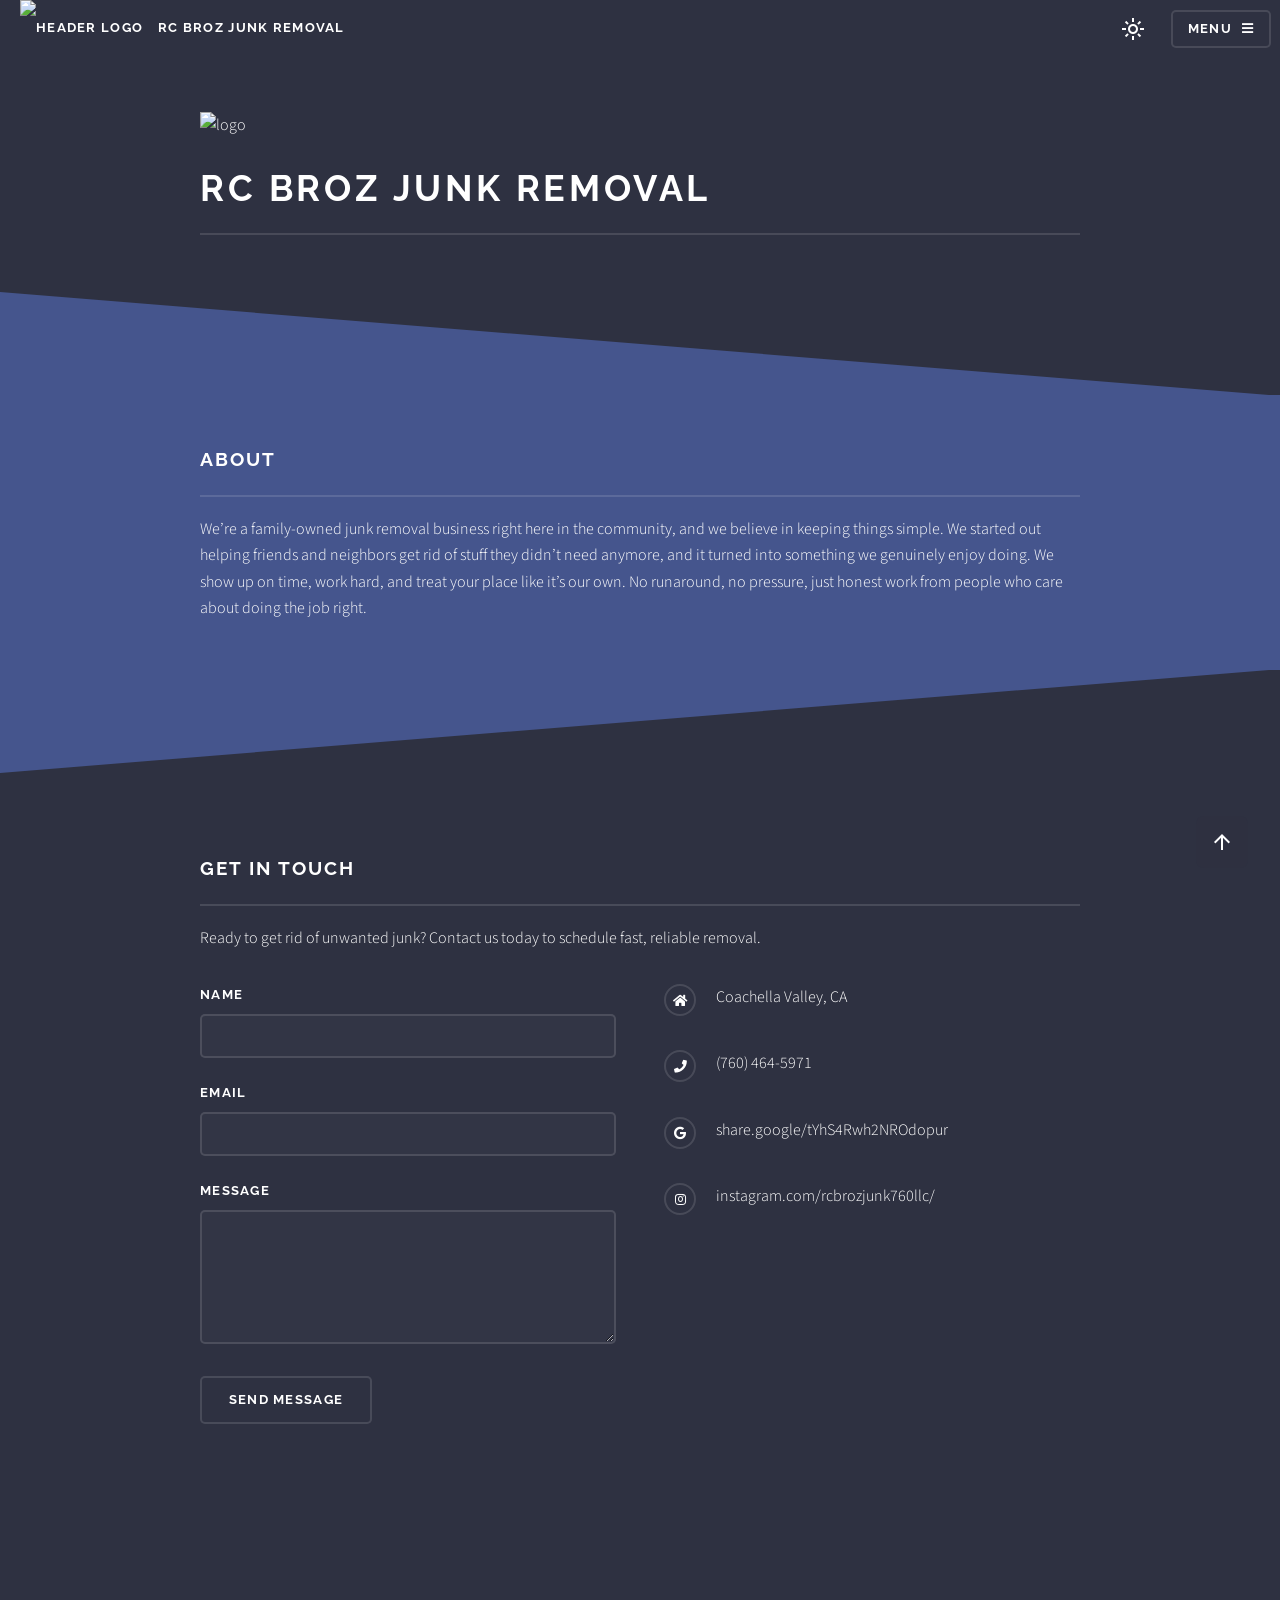
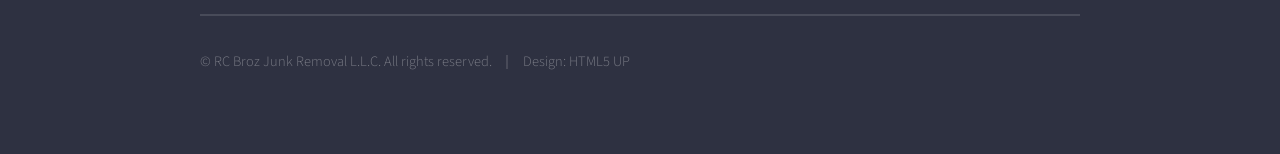
==== about.html @ 6c6db5b5 "Add files via upload" ====
<!DOCTYPE HTML>
<!--
	Solid State by HTML5 UP
	html5up.net | @ajlkn
	Free for personal and commercial use under the CCA 3.0 license (html5up.net/license)
-->
<html>
	<head>
		<title>RC Broz Junk Removal</title>
		<meta charset="utf-8" />
		<meta name="viewport" content="width=device-width, initial-scale=1, user-scalable=no" />
		<link rel="stylesheet" href="assets/css/main.css" />
		<link href="https://fonts.googleapis.com/css2?family=Material+Symbols+Outlined" rel="stylesheet" />
		<link rel="apple-touch-icon" sizes="180x180" href="/images/apple-touch-icon.png">
		<link rel="icon" type="image/png" sizes="32x32" href="/images/favicon-32x32.png">
		<link rel="icon" type="image/png" sizes="16x16" href="/images/favicon-16x16.png">
		<noscript><link rel="stylesheet" href="assets/css/noscript.css" /></noscript>
		<script>
		if ('scrollRestoration' in history) {
			history.scrollRestoration = 'manual';
			}
		</script>

	</head>
	<body class="is-preload">

		<!-- Page Wrapper -->
			<div id="page-wrapper">

				<!-- Header -->
					<header id="header" class="alt">
						<h1>
							<a href="index.html"><img src="./images/headerlogo1_copy_50.png " alt="header logo" width="90px" height="auto"></a>
							<a class="headtitle">RC Broz Junk Removal</a>
						</h1>
						<nav>
							<a href="#" id="themeToggle">
								<span class="material-symbols-outlined">light_mode</span>
							</a>
							<a href="#menu">Menu</a>
						</nav>
					</header>

				<!-- Menu -->
					<nav id="menu">
						<div class="inner">
							<h2>Menu</h2>
							<ul class="links">
								<li><a href="index.html">Home</a></li>
								<li><a href="about.html" class="active">About</a></li>
								<li><a href="gallery.html">Gallery</a></li>
								<li><a href="contact.html">Contact</a></li>
							</ul>
							<div class="nav-icons">
								<a href="https://www.instagram.com/rcbrozjunk760llc/" target="_blank" rel="noopener noreferrer" class="icon brands fa-instagram"></a>
								<a href="https://share.google/VHnKcgYV7gYrszbae" target="_blank" rel="noopener noreferrer" class="icon brands fa-google"></a>
								<a href="tel:+17604645971" class="icon solid fa-phone"></a>
							</div>
							<a href="#" class="close">Close</a>
						</div>
					</nav>

				<!-- Banner -->
					<section id="banner">
						<div class="inner">
							<div class="logo">
								<img src="/images/headerlogo1.png" alt="logo" width="200px" auto="auto">
							</div>
							<h2>RC Broz Junk Removal</h2>
						</div>
					</section>

				<!-- Wrapper -->
					<section id="wrapper">

						<!-- Two -->
							<section id="two" class="wrapper alt spotlight style2">
								<div class="inner about-content">
									<div class="content">
										<h2 class="major">About</h2>
										<p>We’re a family-owned junk removal business right here in the community, and we believe in keeping things simple. We started out helping friends and neighbors get rid of stuff they didn’t need anymore, and it turned into something we genuinely enjoy doing. We show up on time, work hard, and treat your place like it’s our own. No runaround, no pressure, just honest work from people who care about doing the job right.</p>
									</div>
								</div>
							</section>

				<!-- Footer -->
					<section id="footer">
						<div class="inner">
							<h2 class="major">Get in touch</h2>
							<p>Ready to get rid of unwanted junk? Contact us today to schedule fast, reliable removal.</p>
							<form method="post" action="#">
								<div class="fields">
									<div class="field">
										<label for="name">Name</label>
										<input type="text" name="name" id="name" />
									</div>
									<div class="field">
										<label for="email">Email</label>
										<input type="email" name="email" id="email" />
									</div>
									<div class="field">
										<label for="message">Message</label>
										<textarea name="message" id="message" rows="4"></textarea>
									</div>
								</div>
								<ul class="actions">
									<li><input type="submit" value="Send Message" /></li>
								</ul>
							</form>
							<ul class="contact">
								<li class="icon solid fa-home">
									Coachella Valley, CA
								</li>
								<li class="icon solid fa-phone"><a href="tel:+17604645971">(760) 464-5971</a></li>
								<li class="icon brands fa-google"><a href="https://share.google/VHnKcgYV7gYrszbae" target="_blank" rel="noopener noreferrer">share.google/tYhS4Rwh2NROdopur</a></li>
								<li class="icon brands fa-instagram"><a href="https://www.instagram.com/rcbrozjunk760llc/" target="_blank" rel="noopener noreferrer">instagram.com/rcbrozjunk760llc/</a></li>
								<iframe src="https://www.google.com/maps/embed?pb=!1m18!1m12!1m3!1d1698011.4713365524!2d-117.96455709078091!3d33.77542715642688!2m3!1f0!2f0!3f0!3m2!1i1024!2i768!4f13.1!3m3!1m2!1s0x700ef305516ca63%3A0xf6fe5987f77745fb!2sRC%20Broz%20Landcare%20%26%20Junk%20Removal!5e0!3m2!1sen!2sus!4v1767579040574!5m2!1sen!2sus" width="335" height="250" style="border:0;" allowfullscreen="" loading="lazy" referrerpolicy="no-referrer-when-downgrade"></iframe>
							</ul>
							<ul class="copyright">
								<li>&copy; RC Broz Junk Removal L.L.C. All rights reserved.</li><li>Design: <a href="http://html5up.net">HTML5 UP</a></li>
							</ul>
						</div>
					</section>

			</div>


		<!-- Back to top button -->
		 <a href="#" id="scrollTopBtn">
			<span class="material-symbols-outlined">arrow_upward</span>
		 </a>

		<!-- Scripts -->
			<script src="assets/js/jquery.min.js"></script>
			<script src="assets/js/jquery.scrollex.min.js"></script>
			<script src="assets/js/browser.min.js"></script>
			<script src="assets/js/breakpoints.min.js"></script>
			<script src="assets/js/util.js"></script>
			<script src="assets/js/main.js"></script>


           <!---- Scroll to top button --->

				<script>
				document.addEventListener('DOMContentLoaded', () => {
					const header = document.getElementById('header');
					const scrollTopBtn = document.getElementById('scrollTopBtn');
					
					if (!header || !scrollTopBtn) return;
					
					const syncWithHeader = () => {
						
						if (header.classList.contains('alt')) {
							
				// Same state as header being hidden
				  scrollTopBtn.classList.remove('visible');
				} else {
               
			    // Same state as header being visible
                  scrollTopBtn.classList.add('visible');
				}
			};
			    
			    // Run on load + on scroll
	    		  syncWithHeader();
				  window.addEventListener('scroll', syncWithHeader);

                // Smooth scroll
                  scrollTopBtn.addEventListener('click', (e) => {
					e.preventDefault();
					window.scrollTo({ top: 0, behavior: 'smooth' });
				});
				});
				</script>


		   <script>
  const toggle = document.getElementById('themeToggle');
  const icon = toggle.querySelector('.material-symbols-outlined');
  const root = document.documentElement;

  // Check for saved theme preference
  const savedTheme = localStorage.getItem('theme');
  
  if (savedTheme === 'light') {
    root.setAttribute('data-theme', 'light');
    icon.textContent = 'dark_mode';
  } else {
    root.removeAttribute('data-theme');
    icon.textContent = 'light_mode';
  }

  toggle.addEventListener('click', (e) => {
    e.preventDefault();

    const isLight = root.getAttribute('data-theme') === 'light';

    if (isLight) {
      // Switch back to dark
      root.removeAttribute('data-theme');
      icon.textContent = 'light_mode';
      localStorage.setItem('theme', 'dark');
    } else {
      // Switch to light
      root.setAttribute('data-theme', 'light');
      icon.textContent = 'dark_mode';
      localStorage.setItem('theme', 'light');
    }
  });
</script>

<script>
  window.scrollTo(0, 0);
</script>


	</body>
</html>
---- assets/css/main.css ----
@import url(fontawesome-all.min.css);
@import url("https://fonts.googleapis.com/css?family=Raleway:200,700|Source+Sans+Pro:300,600,300italic,600italic");

/*
	Solid State by HTML5 UP
	html5up.net | @ajlkn
	Free for personal and commercial use under the CCA 3.0 license (html5up.net/license)
*/




html, body, div, span, applet, object,
iframe, h1, h2, h3, h4, h5, h6, p, blockquote,
pre, a, abbr, acronym, address, big, cite,
code, del, dfn, em, img, ins, kbd, q, s, samp,
small, strike, strong, sub, sup, tt, var, b,
u, i, center, dl, dt, dd, ol, ul, li, fieldset,
form, label, legend, table, caption, tbody,
tfoot, thead, tr, th, td, article, aside,
canvas, details, embed, figure, figcaption,
footer, header, hgroup, menu, nav, output, ruby,
section, summary, time, mark, audio, video {
	margin: 0;
	padding: 0;
	border: 0;
	font-size: 100%;
	font: inherit;
	vertical-align: baseline;}

article, aside, details, figcaption, figure,
footer, header, hgroup, menu, nav, section {
	display: block;}

body {
	line-height: 1;
}

/* back to top */

html {
	scroll-behavior: smooth;
}

/* Active menu item styles */
a.active {
    background-color: rgba(255, 255, 255, 0.1) !important;
    font-weight: 700 !important;
    border-radius: 5px;
}

/* Light mode active menu item */
[data-theme="light"] a.active {
    background-color: rgba(0, 0, 0, 0.1) !important;
    color: #2c3e50 !important;
}

#scrollTopBtn {
	position: fixed;
	bottom: 2rem;
	right: 2rem;
	display: inline-flex;
	align-items: center;
	justify-content: center;

	width: 3.25rem;
	height: 3.25rem;

	background: rgba(46, 49, 65, 0.85);
	color: #ffffff;
	border-radius: 0.5rem;
	text-decoration: none;
	opacity: 0;
	pointer-events: none;
	transform: translateY(10px);
	transition: opacity 0.25s ease, transform 0.25s ease, background-color 0.2s ease;
	z-index: 1000;
}

#scrollTopBtn:hover {
	background-color: rgba(255, 255, 255, 0.15);
}

#scrollTopBtn:hover span {
	transform: translateY(-4px);
}

#scrollTopBtn.visible {
	opacity: 1;
	pointer-events: auto;
	transform: translateY(0);
}

.nav-icons {
  display: flex;
  justify-content: space-around;
  align-items: center;
}

/* carousel */

.curved-panel {
    max-width:95vw;
    background: #353849;
    border-radius:22px;
    padding:28px;
    position:relative;
    overflow:hidden;
    anchor-name: --curved;
	margin-top: 35px;
	margin-bottom: 35px;
  }
  .curved-panel::before{
    content:"";
    position:absolute;
    left:0;
    right:0;
    top:-42px;                   
    height:120px;
    pointer-events:none;
    background: linear-gradient(180deg, rgba(255,255,255,0.02), transparent);
    border-bottom-left-radius:100px;
    border-bottom-right-radius:100px;
    opacity:.85;
    filter: blur(6px);
    transform: translateY(8px);
  }

  .carousel-wrapper {
	max-width: 720px;
	margin: 0 auto;
	padding: 0 16px;
	position: relative;
  }

  .curved-track{
    display: flex;
    gap: 70px;
    overflow-x: auto;
    scroll-snap-type: x mandatory;
    scroll-behavior: smooth;
    padding: 20px 0;
    justify-content: flex-start;
	scrollbar-width: none;
  }

  .carousel-dots {
	display: flex;
	justify-content: center;
	gap: 10px;
	margin-top: 14px;
  }

  .carousel-dots button {
	width: 10px;
	height: 10px;
	border-radius: 50%;
	border: none;
	background: #ccc;
	cursor: pointer;
	padding: 0;
  }

  .carousel-dots button.active {
	background: #333;
  }

  .curved-track::-webkit-scrollbar{
    display: none;
  }

  .curved-track::before {
	content: "";
	flex: 0 0 10%;
  }

  .card{
    flex: 0 0 80%;
    height: 360px;
    border-radius: 14px;
    overflow: hidden;
    scroll-snap-align: center;
    position: relative;
	display: flex;
	align-items: center;
	justify-content: center;
  }
  .card img{
    height: 100%;
    object-fit: cover;
    display: block;
    transition: transform .45s ease;
	border-radius: 18px;
  }

  .curved-track::scroll-button(*){
    position: fixed;             
    position-anchor: --curved;
    width: 48px;
    height: 48px;
    border-radius: 50%;
    display:grid;
    place-items:center;
    background: rgba(8,10,12,0.65);
    color: #ffffff;
    border:1px solid rgba(255,255,255,0.04);
    cursor:pointer;
    z-index:30;
    transition: transform .12s ease, opacity .12s ease;
  }
  .curved-track::scroll-button(left){
    content: "◀";
    position-area: left center;
    translate: 58% 0;
  }
    .curved-track::scroll-button(right){
    content: "▶";
    position-area: right center;
    translate: -58% 0;
  }
  .curved-track::scroll-button(*) :disabled{
    opacity: .28;
    cursor: default;
  }
  
  @media (max-width: 768px){
    .card{
      flex: 0 0 95%;
	  max-width: 360px;
      height: 180px;
    }
	.carousel-wrapper {
		padding: 0px;
	}
  }

  /* end of carousel */

  .gallery-images {
	display: flex;
	justify-content: center;
	align-items: center;
	flex-wrap: wrap;
  }

  .gallery-images img {
	width: 300px;
	height: auto;
	margin: 5px;
	border: 10px solid white;
	border-radius: 15px;
  }

iframe {
	margin-top: 50px;
}

a.headtitle {
	margin-left: 15px;
}

ol, ul {
	list-style: none;
}

blockquote, q {
	quotes: none;
}

	blockquote:before, blockquote:after, q:before, q:after {
		content: '';
		content: none;
	}

table {
	border-collapse: collapse;
	border-spacing: 0;
}

body {
	-webkit-text-size-adjust: none;
}

mark {
	background-color: transparent;
	color: inherit;
}

input::-moz-focus-inner {
	border: 0;
	padding: 0;
}

input, select, textarea {
	-moz-appearance: none;
	-webkit-appearance: none;
	-ms-appearance: none;
	appearance: none;
}

/* Basic */

	@-ms-viewport {
		width: device-width;
	}

	body {
		-ms-overflow-style: scrollbar;
	}

	@media screen and (max-width: 480px) {

		html, body {
			min-width: 320px;
		}

	}

	html {
		box-sizing: border-box;
	}

	*, *:before, *:after {
		box-sizing: inherit;
	}

	body {
		background-color: #2e3141;
		background-image: linear-gradient(to top, rgba(46, 49, 65, 0.95), rgba(46, 49, 65, 0.95)), url("/images/background1.jpg");
		background-size: auto,
 cover;
		background-attachment: fixed,
 fixed;
		background-position: center,
 center;
	}

		body.is-preload *, body.is-preload *:before, body.is-preload *:after {
			-moz-animation: none !important;
			-webkit-animation: none !important;
			-ms-animation: none !important;
			animation: none !important;
			-moz-transition: none !important;
			-webkit-transition: none !important;
			-ms-transition: none !important;
			transition: none !important;
		}

/* Type */

	body, input, select, textarea {
		color: #ffffff;
		font-family: "Source Sans Pro", Helvetica, sans-serif;
		font-size: 16.5pt;
		font-weight: 300;
		line-height: 1.65;
	}

		@media screen and (max-width: 1680px) {

			body, input, select, textarea {
				font-size: 13pt;
			}

		}

		@media screen and (max-width: 1280px) {

			body, input, select, textarea {
				font-size: 12pt;
			}

		}

		@media screen and (max-width: 980px) {

			body, input, select, textarea {
				font-size: 12pt;
			}

		}

		@media screen and (max-width: 736px) {

			body, input, select, textarea {
				font-size: 12pt;
			}

		}

		@media screen and (max-width: 480px) {

			body, input, select, textarea {
				font-size: 12pt;
			}

		}

	a {
		-moz-transition: color 0.2s ease-in-out, border-bottom-color 0.2s ease-in-out;
		-webkit-transition: color 0.2s ease-in-out, border-bottom-color 0.2s ease-in-out;
		-ms-transition: color 0.2s ease-in-out, border-bottom-color 0.2s ease-in-out;
		transition: color 0.2s ease-in-out, border-bottom-color 0.2s ease-in-out;
		border-bottom: dotted 0px rgba(255, 255, 255, 0.35);
		color: #ffffff;
		text-decoration: none;
	}

		a:hover {
			border-bottom-color: transparent;
			color: #ffffff !important;
		}

		a.special:not(.button) {
			text-decoration: none;
			border-bottom: 0;
			display: block;
			font-family: Raleway, Helvetica, sans-serif;
			font-size: 0.8em;
			font-weight: 700;
			letter-spacing: 0.1em;
			margin: 0 0 2em 0;
			text-transform: uppercase;
		}

			a.special:not(.button):before {
				-moz-osx-font-smoothing: grayscale;
				-webkit-font-smoothing: antialiased;
				display: inline-block;
				font-style: normal;
				font-variant: normal;
				text-rendering: auto;
				line-height: 1;
				text-transform: none !important;
				font-family: 'Font Awesome 5 Free';
				font-weight: 900;
			}

			a.special:not(.button):before {
				-moz-transition: background-color 0.2s ease-in-out;
				-webkit-transition: background-color 0.2s ease-in-out;
				-ms-transition: background-color 0.2s ease-in-out;
				transition: background-color 0.2s ease-in-out;
				border-radius: 100%;
				border: solid 2px rgba(255, 255, 255, 0.125);
				content: '\f105';
				display: inline-block;
				font-size: 1.25em;
				height: 2em;
				line-height: 1.75em;
				margin-right: 0.85em;
				text-align: center;
				text-indent: 0.15em;
				vertical-align: middle;
				width: 2em;
			}

			a.special:not(.button):hover:before {
				background-color: rgba(255, 255, 255, 0.025);
			}

			a.special:not(.button):active:before {
				background-color: rgba(255, 255, 255, 0.075);
			}

	strong, b {
		color: #ffffff;
		font-weight: 600;
	}

	em, i {
		font-style: italic;
	}

	p {
		margin: 0 0 2em 0;
	}

	h1, h2, h3, h4, h5, h6 {
		color: #ffffff;
		font-family: Raleway, Helvetica, sans-serif;
		font-weight: 700;
		letter-spacing: 0.1em;
		margin: 0 0 1em 0;
		text-transform: uppercase;
	}

		h1 a, h2 a, h3 a, h4 a, h5 a, h6 a {
			color: inherit;
			text-decoration: none;
			border-bottom: 0;
		}

		h1 span, h2 span, h3 span, h4 span, h5 span, h6 span {
			font-weight: 200;
		}

		h1.major, h2.major, h3.major, h4.major, h5.major, h6.major {
			padding-bottom: 1em;
			border-bottom: solid 2px rgba(255, 255, 255, 0.125);
		}

h2.moveright {
	text-align: end;
}

	h2 {
		font-size: 1.2em;
	}

	h3 {
		font-size: 0.9em;
	}

	h4 {
		font-size: 0.7em;
	}

	h5 {
		font-size: 0.7em;
	}

	h6 {
		font-size: 0.7em;
	}

	@media screen and (max-width: 736px) {

		h2 {
			font-size: 1em;
		}

		h3 {
			font-size: 0.8em;
		}

	}

	sub {
		font-size: 0.8em;
		position: relative;
		top: 0.5em;
	}

	sup {
		font-size: 0.8em;
		position: relative;
		top: -0.5em;
	}

	blockquote {
		border-left: solid 4px rgba(255, 255, 255, 0.125);
		font-style: italic;
		margin: 0 0 2em 0;
		padding: 0.5em 0 0.5em 2em;
	}

	code {
		background: rgba(255, 255, 255, 0.025);
		border-radius: 5px;
		border: solid 2px rgba(255, 255, 255, 0.125);
		font-family: "Courier New", monospace;
		font-size: 0.9em;
		margin: 0 0.25em;
		padding: 0.25em 0.65em;
	}

	pre {
		-webkit-overflow-scrolling: touch;
		font-family: "Courier New", monospace;
		font-size: 0.9em;
		margin: 0 0 2em 0;
	}

		pre code {
			display: block;
			line-height: 1.75em;
			padding: 1em 1.5em;
			overflow-x: auto;
		}

	hr {
		border: 0;
		border-bottom: solid 2px rgba(255, 255, 255, 0.125);
		margin: 2.5em 0;
	}

		hr.major {
			margin: 4em 0;
		}

	.align-left {
		text-align: left;
	}

	.align-center {
		text-align: center;
	}

	.align-right {
		text-align: right;
	}

/* Row */

	.row {
		display: flex;
		flex-wrap: wrap;
		box-sizing: border-box;
		align-items: stretch;
	}

		.row > * {
			box-sizing: border-box;
		}

		.row.gtr-uniform > * > :last-child {
			margin-bottom: 0;
		}

		.row.aln-left {
			justify-content: flex-start;
		}

		.row.aln-center {
			justify-content: center;
		}

		.row.aln-right {
			justify-content: flex-end;
		}

		.row.aln-top {
			align-items: flex-start;
		}

		.row.aln-middle {
			align-items: center;
		}

		.row.aln-bottom {
			align-items: flex-end;
		}

		.row > .imp {
			order: -1;
		}

		.row > .col-1 {
			width: 8.33333%;
		}

		.row > .off-1 {
			margin-left: 8.33333%;
		}

		.row > .col-2 {
			width: 16.66667%;
		}

		.row > .off-2 {
			margin-left: 16.66667%;
		}

		.row > .col-3 {
			width: 25%;
		}

		.row > .off-3 {
			margin-left: 25%;
		}

		.row > .col-4 {
			width: 33.33333%;
		}

		.row > .off-4 {
			margin-left: 33.33333%;
		}

		.row > .col-5 {
			width: 41.66667%;
		}

		.row > .off-5 {
			margin-left: 41.66667%;
		}

		.row > .col-6 {
			width: 50%;
		}

		.row > .off-6 {
			margin-left: 50%;
		}

		.row > .col-7 {
			width: 58.33333%;
		}

		.row > .off-7 {
			margin-left: 58.33333%;
		}

		.row > .col-8 {
			width: 66.66667%;
		}

		.row > .off-8 {
			margin-left: 66.66667%;
		}

		.row > .col-9 {
			width: 75%;
		}

		.row > .off-9 {
			margin-left: 75%;
		}

		.row > .col-10 {
			width: 83.33333%;
		}

		.row > .off-10 {
			margin-left: 83.33333%;
		}

		.row > .col-11 {
			width: 91.66667%;
		}

		.row > .off-11 {
			margin-left: 91.66667%;
		}

		.row > .col-12 {
			width: 100%;
		}

		.row > .off-12 {
			margin-left: 100%;
		}

		.row.gtr-0 {
			margin-top: 0;
			margin-left: 0em;
		}

			.row.gtr-0 > * {
				padding: 0 0 0 0em;
			}

			.row.gtr-0.gtr-uniform {
				margin-top: 0em;
			}

				.row.gtr-0.gtr-uniform > * {
					padding-top: 0em;
				}

		.row.gtr-25 {
			margin-top: 0;
			margin-left: -0.4375em;
		}

			.row.gtr-25 > * {
				padding: 0 0 0 0.4375em;
			}

			.row.gtr-25.gtr-uniform {
				margin-top: -0.4375em;
			}

				.row.gtr-25.gtr-uniform > * {
					padding-top: 0.4375em;
				}

		.row.gtr-50 {
			margin-top: 0;
			margin-left: -0.875em;
		}

			.row.gtr-50 > * {
				padding: 0 0 0 0.875em;
			}

			.row.gtr-50.gtr-uniform {
				margin-top: -0.875em;
			}

				.row.gtr-50.gtr-uniform > * {
					padding-top: 0.875em;
				}

		.row {
			margin-top: 0;
			margin-left: -1.75em;
		}

			.row > * {
				padding: 0 0 0 1.75em;
			}

			.row.gtr-uniform {
				margin-top: -1.75em;
			}

				.row.gtr-uniform > * {
					padding-top: 1.75em;
				}

		.row.gtr-150 {
			margin-top: 0;
			margin-left: -2.625em;
		}

			.row.gtr-150 > * {
				padding: 0 0 0 2.625em;
			}

			.row.gtr-150.gtr-uniform {
				margin-top: -2.625em;
			}

				.row.gtr-150.gtr-uniform > * {
					padding-top: 2.625em;
				}

		.row.gtr-200 {
			margin-top: 0;
			margin-left: -3.5em;
		}

			.row.gtr-200 > * {
				padding: 0 0 0 3.5em;
			}

			.row.gtr-200.gtr-uniform {
				margin-top: -3.5em;
			}

				.row.gtr-200.gtr-uniform > * {
					padding-top: 3.5em;
				}

		@media screen and (max-width: 1680px) {

			.row {
				display: flex;
				flex-wrap: wrap;
				box-sizing: border-box;
				align-items: stretch;
			}

				.row > * {
					box-sizing: border-box;
				}

				.row.gtr-uniform > * > :last-child {
					margin-bottom: 0;
				}

				.row.aln-left {
					justify-content: flex-start;
				}

				.row.aln-center {
					justify-content: center;
				}

				.row.aln-right {
					justify-content: flex-end;
				}

				.row.aln-top {
					align-items: flex-start;
				}

				.row.aln-middle {
					align-items: center;
				}

				.row.aln-bottom {
					align-items: flex-end;
				}

				.row > .imp-xlarge {
					order: -1;
				}

				.row > .col-1-xlarge {
					width: 8.33333%;
				}

				.row > .off-1-xlarge {
					margin-left: 8.33333%;
				}

				.row > .col-2-xlarge {
					width: 16.66667%;
				}

				.row > .off-2-xlarge {
					margin-left: 16.66667%;
				}

				.row > .col-3-xlarge {
					width: 25%;
				}

				.row > .off-3-xlarge {
					margin-left: 25%;
				}

				.row > .col-4-xlarge {
					width: 33.33333%;
				}

				.row > .off-4-xlarge {
					margin-left: 33.33333%;
				}

				.row > .col-5-xlarge {
					width: 41.66667%;
				}

				.row > .off-5-xlarge {
					margin-left: 41.66667%;
				}

				.row > .col-6-xlarge {
					width: 50%;
				}

				.row > .off-6-xlarge {
					margin-left: 50%;
				}

				.row > .col-7-xlarge {
					width: 58.33333%;
				}

				.row > .off-7-xlarge {
					margin-left: 58.33333%;
				}

				.row > .col-8-xlarge {
					width: 66.66667%;
				}

				.row > .off-8-xlarge {
					margin-left: 66.66667%;
				}

				.row > .col-9-xlarge {
					width: 75%;
				}

				.row > .off-9-xlarge {
					margin-left: 75%;
				}

				.row > .col-10-xlarge {
					width: 83.33333%;
				}

				.row > .off-10-xlarge {
					margin-left: 83.33333%;
				}

				.row > .col-11-xlarge {
					width: 91.66667%;
				}

				.row > .off-11-xlarge {
					margin-left: 91.66667%;
				}

				.row > .col-12-xlarge {
					width: 100%;
				}

				.row > .off-12-xlarge {
					margin-left: 100%;
				}

				.row.gtr-0 {
					margin-top: 0;
					margin-left: 0em;
				}

					.row.gtr-0 > * {
						padding: 0 0 0 0em;
					}

					.row.gtr-0.gtr-uniform {
						margin-top: 0em;
					}

						.row.gtr-0.gtr-uniform > * {
							padding-top: 0em;
						}

				.row.gtr-25 {
					margin-top: 0;
					margin-left: -0.4375em;
				}

					.row.gtr-25 > * {
						padding: 0 0 0 0.4375em;
					}

					.row.gtr-25.gtr-uniform {
						margin-top: -0.4375em;
					}

						.row.gtr-25.gtr-uniform > * {
							padding-top: 0.4375em;
						}

				.row.gtr-50 {
					margin-top: 0;
					margin-left: -0.875em;
				}

					.row.gtr-50 > * {
						padding: 0 0 0 0.875em;
					}

					.row.gtr-50.gtr-uniform {
						margin-top: -0.875em;
					}

						.row.gtr-50.gtr-uniform > * {
							padding-top: 0.875em;
						}

				.row {
					margin-top: 0;
					margin-left: -1.75em;
				}

					.row > * {
						padding: 0 0 0 1.75em;
					}

					.row.gtr-uniform {
						margin-top: -1.75em;
					}

						.row.gtr-uniform > * {
							padding-top: 1.75em;
						}

				.row.gtr-150 {
					margin-top: 0;
					margin-left: -2.625em;
				}

					.row.gtr-150 > * {
						padding: 0 0 0 2.625em;
					}

					.row.gtr-150.gtr-uniform {
						margin-top: -2.625em;
					}

						.row.gtr-150.gtr-uniform > * {
							padding-top: 2.625em;
						}

				.row.gtr-200 {
					margin-top: 0;
					margin-left: -3.5em;
				}

					.row.gtr-200 > * {
						padding: 0 0 0 3.5em;
					}

					.row.gtr-200.gtr-uniform {
						margin-top: -3.5em;
					}

						.row.gtr-200.gtr-uniform > * {
							padding-top: 3.5em;
						}

		}

		@media screen and (max-width: 1280px) {

			.row {
				display: flex;
				flex-wrap: wrap;
				box-sizing: border-box;
				align-items: stretch;
			}

				.row > * {
					box-sizing: border-box;
				}

				.row.gtr-uniform > * > :last-child {
					margin-bottom: 0;
				}

				.row.aln-left {
					justify-content: flex-start;
				}

				.row.aln-center {
					justify-content: center;
				}

				.row.aln-right {
					justify-content: flex-end;
				}

				.row.aln-top {
					align-items: flex-start;
				}

				.row.aln-middle {
					align-items: center;
				}

				.row.aln-bottom {
					align-items: flex-end;
				}

				.row > .imp-large {
					order: -1;
				}

				.row > .col-1-large {
					width: 8.33333%;
				}

				.row > .off-1-large {
					margin-left: 8.33333%;
				}

				.row > .col-2-large {
					width: 16.66667%;
				}

				.row > .off-2-large {
					margin-left: 16.66667%;
				}

				.row > .col-3-large {
					width: 25%;
				}

				.row > .off-3-large {
					margin-left: 25%;
				}

				.row > .col-4-large {
					width: 33.33333%;
				}

				.row > .off-4-large {
					margin-left: 33.33333%;
				}

				.row > .col-5-large {
					width: 41.66667%;
				}

				.row > .off-5-large {
					margin-left: 41.66667%;
				}

				.row > .col-6-large {
					width: 50%;
				}

				.row > .off-6-large {
					margin-left: 50%;
				}

				.row > .col-7-large {
					width: 58.33333%;
				}

				.row > .off-7-large {
					margin-left: 58.33333%;
				}

				.row > .col-8-large {
					width: 66.66667%;
				}

				.row > .off-8-large {
					margin-left: 66.66667%;
				}

				.row > .col-9-large {
					width: 75%;
				}

				.row > .off-9-large {
					margin-left: 75%;
				}

				.row > .col-10-large {
					width: 83.33333%;
				}

				.row > .off-10-large {
					margin-left: 83.33333%;
				}

				.row > .col-11-large {
					width: 91.66667%;
				}

				.row > .off-11-large {
					margin-left: 91.66667%;
				}

				.row > .col-12-large {
					width: 100%;
				}

				.row > .off-12-large {
					margin-left: 100%;
				}

				.row.gtr-0 {
					margin-top: 0;
					margin-left: 0em;
				}

					.row.gtr-0 > * {
						padding: 0 0 0 0em;
					}

					.row.gtr-0.gtr-uniform {
						margin-top: 0em;
					}

						.row.gtr-0.gtr-uniform > * {
							padding-top: 0em;
						}

				.row.gtr-25 {
					margin-top: 0;
					margin-left: -0.4375em;
				}

					.row.gtr-25 > * {
						padding: 0 0 0 0.4375em;
					}

					.row.gtr-25.gtr-uniform {
						margin-top: -0.4375em;
					}

						.row.gtr-25.gtr-uniform > * {
							padding-top: 0.4375em;
						}

				.row.gtr-50 {
					margin-top: 0;
					margin-left: -0.875em;
				}

					.row.gtr-50 > * {
						padding: 0 0 0 0.875em;
					}

					.row.gtr-50.gtr-uniform {
						margin-top: -0.875em;
					}

						.row.gtr-50.gtr-uniform > * {
							padding-top: 0.875em;
						}

				.row {
					margin-top: 0;
					margin-left: -1.75em;
				}

					.row > * {
						padding: 0 0 0 1.75em;
					}

					.row.gtr-uniform {
						margin-top: -1.75em;
					}

						.row.gtr-uniform > * {
							padding-top: 1.75em;
						}

				.row.gtr-150 {
					margin-top: 0;
					margin-left: -2.625em;
				}

					.row.gtr-150 > * {
						padding: 0 0 0 2.625em;
					}

					.row.gtr-150.gtr-uniform {
						margin-top: -2.625em;
					}

						.row.gtr-150.gtr-uniform > * {
							padding-top: 2.625em;
						}

				.row.gtr-200 {
					margin-top: 0;
					margin-left: -3.5em;
				}

					.row.gtr-200 > * {
						padding: 0 0 0 3.5em;
					}

					.row.gtr-200.gtr-uniform {
						margin-top: -3.5em;
					}

						.row.gtr-200.gtr-uniform > * {
							padding-top: 3.5em;
						}

		}

		@media screen and (max-width: 980px) {

			.row {
				display: flex;
				flex-wrap: wrap;
				box-sizing: border-box;
				align-items: stretch;
			}

				.row > * {
					box-sizing: border-box;
				}

				.row.gtr-uniform > * > :last-child {
					margin-bottom: 0;
				}

				.row.aln-left {
					justify-content: flex-start;
				}

				.row.aln-center {
					justify-content: center;
				}

				.row.aln-right {
					justify-content: flex-end;
				}

				.row.aln-top {
					align-items: flex-start;
				}

				.row.aln-middle {
					align-items: center;
				}

				.row.aln-bottom {
					align-items: flex-end;
				}

				.row > .imp-medium {
					order: -1;
				}

				.row > .col-1-medium {
					width: 8.33333%;
				}

				.row > .off-1-medium {
					margin-left: 8.33333%;
				}

				.row > .col-2-medium {
					width: 16.66667%;
				}

				.row > .off-2-medium {
					margin-left: 16.66667%;
				}

				.row > .col-3-medium {
					width: 25%;
				}

				.row > .off-3-medium {
					margin-left: 25%;
				}

				.row > .col-4-medium {
					width: 33.33333%;
				}

				.row > .off-4-medium {
					margin-left: 33.33333%;
				}

				.row > .col-5-medium {
					width: 41.66667%;
				}

				.row > .off-5-medium {
					margin-left: 41.66667%;
				}

				.row > .col-6-medium {
					width: 50%;
				}

				.row > .off-6-medium {
					margin-left: 50%;
				}

				.row > .col-7-medium {
					width: 58.33333%;
				}

				.row > .off-7-medium {
					margin-left: 58.33333%;
				}

				.row > .col-8-medium {
					width: 66.66667%;
				}

				.row > .off-8-medium {
					margin-left: 66.66667%;
				}

				.row > .col-9-medium {
					width: 75%;
				}

				.row > .off-9-medium {
					margin-left: 75%;
				}

				.row > .col-10-medium {
					width: 83.33333%;
				}

				.row > .off-10-medium {
					margin-left: 83.33333%;
				}

				.row > .col-11-medium {
					width: 91.66667%;
				}

				.row > .off-11-medium {
					margin-left: 91.66667%;
				}

				.row > .col-12-medium {
					width: 100%;
				}

				.row > .off-12-medium {
					margin-left: 100%;
				}

				.row.gtr-0 {
					margin-top: 0;
					margin-left: 0em;
				}

					.row.gtr-0 > * {
						padding: 0 0 0 0em;
					}

					.row.gtr-0.gtr-uniform {
						margin-top: 0em;
					}

						.row.gtr-0.gtr-uniform > * {
							padding-top: 0em;
						}

				.row.gtr-25 {
					margin-top: 0;
					margin-left: -0.4375em;
				}

					.row.gtr-25 > * {
						padding: 0 0 0 0.4375em;
					}

					.row.gtr-25.gtr-uniform {
						margin-top: -0.4375em;
					}

						.row.gtr-25.gtr-uniform > * {
							padding-top: 0.4375em;
						}

				.row.gtr-50 {
					margin-top: 0;
					margin-left: -0.875em;
				}

					.row.gtr-50 > * {
						padding: 0 0 0 0.875em;
					}

					.row.gtr-50.gtr-uniform {
						margin-top: -0.875em;
					}

						.row.gtr-50.gtr-uniform > * {
							padding-top: 0.875em;
						}

				.row {
					margin-top: 0;
					margin-left: -1.75em;
				}

					.row > * {
						padding: 0 0 0 1.75em;
					}

					.row.gtr-uniform {
						margin-top: -1.75em;
					}

						.row.gtr-uniform > * {
							padding-top: 1.75em;
						}

				.row.gtr-150 {
					margin-top: 0;
					margin-left: -2.625em;
				}

					.row.gtr-150 > * {
						padding: 0 0 0 2.625em;
					}

					.row.gtr-150.gtr-uniform {
						margin-top: -2.625em;
					}

						.row.gtr-150.gtr-uniform > * {
							padding-top: 2.625em;
						}

				.row.gtr-200 {
					margin-top: 0;
					margin-left: -3.5em;
				}

					.row.gtr-200 > * {
						padding: 0 0 0 3.5em;
					}

					.row.gtr-200.gtr-uniform {
						margin-top: -3.5em;
					}

						.row.gtr-200.gtr-uniform > * {
							padding-top: 3.5em;
						}

		}

		@media screen and (max-width: 736px) {

			.row {
				display: flex;
				flex-wrap: wrap;
				box-sizing: border-box;
				align-items: stretch;
			}

				.row > * {
					box-sizing: border-box;
				}

				.row.gtr-uniform > * > :last-child {
					margin-bottom: 0;
				}

				.row.aln-left {
					justify-content: flex-start;
				}

				.row.aln-center {
					justify-content: center;
				}

				.row.aln-right {
					justify-content: flex-end;
				}

				.row.aln-top {
					align-items: flex-start;
				}

				.row.aln-middle {
					align-items: center;
				}

				.row.aln-bottom {
					align-items: flex-end;
				}

				.row > .imp-small {
					order: -1;
				}

				.row > .col-1-small {
					width: 8.33333%;
				}

				.row > .off-1-small {
					margin-left: 8.33333%;
				}

				.row > .col-2-small {
					width: 16.66667%;
				}

				.row > .off-2-small {
					margin-left: 16.66667%;
				}

				.row > .col-3-small {
					width: 25%;
				}

				.row > .off-3-small {
					margin-left: 25%;
				}

				.row > .col-4-small {
					width: 33.33333%;
				}

				.row > .off-4-small {
					margin-left: 33.33333%;
				}

				.row > .col-5-small {
					width: 41.66667%;
				}

				.row > .off-5-small {
					margin-left: 41.66667%;
				}

				.row > .col-6-small {
					width: 50%;
				}

				.row > .off-6-small {
					margin-left: 50%;
				}

				.row > .col-7-small {
					width: 58.33333%;
				}

				.row > .off-7-small {
					margin-left: 58.33333%;
				}

				.row > .col-8-small {
					width: 66.66667%;
				}

				.row > .off-8-small {
					margin-left: 66.66667%;
				}

				.row > .col-9-small {
					width: 75%;
				}

				.row > .off-9-small {
					margin-left: 75%;
				}

				.row > .col-10-small {
					width: 83.33333%;
				}

				.row > .off-10-small {
					margin-left: 83.33333%;
				}

				.row > .col-11-small {
					width: 91.66667%;
				}

				.row > .off-11-small {
					margin-left: 91.66667%;
				}

				.row > .col-12-small {
					width: 100%;
				}

				.row > .off-12-small {
					margin-left: 100%;
				}

				.row.gtr-0 {
					margin-top: 0;
					margin-left: 0em;
				}

					.row.gtr-0 > * {
						padding: 0 0 0 0em;
					}

					.row.gtr-0.gtr-uniform {
						margin-top: 0em;
					}

						.row.gtr-0.gtr-uniform > * {
							padding-top: 0em;
						}

				.row.gtr-25 {
					margin-top: 0;
					margin-left: -0.3125em;
				}

					.row.gtr-25 > * {
						padding: 0 0 0 0.3125em;
					}

					.row.gtr-25.gtr-uniform {
						margin-top: -0.3125em;
					}

						.row.gtr-25.gtr-uniform > * {
							padding-top: 0.3125em;
						}

				.row.gtr-50 {
					margin-top: 0;
					margin-left: -0.625em;
				}

					.row.gtr-50 > * {
						padding: 0 0 0 0.625em;
					}

					.row.gtr-50.gtr-uniform {
						margin-top: -0.625em;
					}

						.row.gtr-50.gtr-uniform > * {
							padding-top: 0.625em;
						}

				.row {
					margin-top: 0;
					margin-left: -1.25em;
				}

					.row > * {
						padding: 0 0 0 1.25em;
					}

					.row.gtr-uniform {
						margin-top: -1.25em;
					}

						.row.gtr-uniform > * {
							padding-top: 1.25em;
						}

				.row.gtr-150 {
					margin-top: 0;
					margin-left: -1.875em;
				}

					.row.gtr-150 > * {
						padding: 0 0 0 1.875em;
					}

					.row.gtr-150.gtr-uniform {
						margin-top: -1.875em;
					}

						.row.gtr-150.gtr-uniform > * {
							padding-top: 1.875em;
						}

				.row.gtr-200 {
					margin-top: 0;
					margin-left: -2.5em;
				}

					.row.gtr-200 > * {
						padding: 0 0 0 2.5em;
					}

					.row.gtr-200.gtr-uniform {
						margin-top: -2.5em;
					}

						.row.gtr-200.gtr-uniform > * {
							padding-top: 2.5em;
						}

		}

		@media screen and (max-width: 480px) {

			.row {
				display: flex;
				flex-wrap: wrap;
				box-sizing: border-box;
				align-items: stretch;
			}

				.row > * {
					box-sizing: border-box;
				}

				.row.gtr-uniform > * > :last-child {
					margin-bottom: 0;
				}

				.row.aln-left {
					justify-content: flex-start;
				}

				.row.aln-center {
					justify-content: center;
				}

				.row.aln-right {
					justify-content: flex-end;
				}

				.row.aln-top {
					align-items: flex-start;
				}

				.row.aln-middle {
					align-items: center;
				}

				.row.aln-bottom {
					align-items: flex-end;
				}

				.row > .imp-xsmall {
					order: -1;
				}

				.row > .col-1-xsmall {
					width: 8.33333%;
				}

				.row > .off-1-xsmall {
					margin-left: 8.33333%;
				}

				.row > .col-2-xsmall {
					width: 16.66667%;
				}

				.row > .off-2-xsmall {
					margin-left: 16.66667%;
				}

				.row > .col-3-xsmall {
					width: 25%;
				}

				.row > .off-3-xsmall {
					margin-left: 25%;
				}

				.row > .col-4-xsmall {
					width: 33.33333%;
				}

				.row > .off-4-xsmall {
					margin-left: 33.33333%;
				}

				.row > .col-5-xsmall {
					width: 41.66667%;
				}

				.row > .off-5-xsmall {
					margin-left: 41.66667%;
				}

				.row > .col-6-xsmall {
					width: 50%;
				}

				.row > .off-6-xsmall {
					margin-left: 50%;
				}

				.row > .col-7-xsmall {
					width: 58.33333%;
				}

				.row > .off-7-xsmall {
					margin-left: 58.33333%;
				}

				.row > .col-8-xsmall {
					width: 66.66667%;
				}

				.row > .off-8-xsmall {
					margin-left: 66.66667%;
				}

				.row > .col-9-xsmall {
					width: 75%;
				}

				.row > .off-9-xsmall {
					margin-left: 75%;
				}

				.row > .col-10-xsmall {
					width: 83.33333%;
				}

				.row > .off-10-xsmall {
					margin-left: 83.33333%;
				}

				.row > .col-11-xsmall {
					width: 91.66667%;
				}

				.row > .off-11-xsmall {
					margin-left: 91.66667%;
				}

				.row > .col-12-xsmall {
					width: 100%;
				}

				.row > .off-12-xsmall {
					margin-left: 100%;
				}

				.row.gtr-0 {
					margin-top: 0;
					margin-left: 0em;
				}

					.row.gtr-0 > * {
						padding: 0 0 0 0em;
					}

					.row.gtr-0.gtr-uniform {
						margin-top: 0em;
					}

						.row.gtr-0.gtr-uniform > * {
							padding-top: 0em;
						}

				.row.gtr-25 {
					margin-top: 0;
					margin-left: -0.3125em;
				}

					.row.gtr-25 > * {
						padding: 0 0 0 0.3125em;
					}

					.row.gtr-25.gtr-uniform {
						margin-top: -0.3125em;
					}

						.row.gtr-25.gtr-uniform > * {
							padding-top: 0.3125em;
						}

				.row.gtr-50 {
					margin-top: 0;
					margin-left: -0.625em;
				}

					.row.gtr-50 > * {
						padding: 0 0 0 0.625em;
					}

					.row.gtr-50.gtr-uniform {
						margin-top: -0.625em;
					}

						.row.gtr-50.gtr-uniform > * {
							padding-top: 0.625em;
						}

				.row {
					margin-top: 0;
					margin-left: -1.25em;
				}

					.row > * {
						padding: 0 0 0 1.25em;
					}

					.row.gtr-uniform {
						margin-top: -1.25em;
					}

						.row.gtr-uniform > * {
							padding-top: 1.25em;
						}

				.row.gtr-150 {
					margin-top: 0;
					margin-left: -1.875em;
				}

					.row.gtr-150 > * {
						padding: 0 0 0 1.875em;
					}

					.row.gtr-150.gtr-uniform {
						margin-top: -1.875em;
					}

						.row.gtr-150.gtr-uniform > * {
							padding-top: 1.875em;
						}

				.row.gtr-200 {
					margin-top: 0;
					margin-left: -2.5em;
				}

					.row.gtr-200 > * {
						padding: 0 0 0 2.5em;
					}

					.row.gtr-200.gtr-uniform {
						margin-top: -2.5em;
					}

						.row.gtr-200.gtr-uniform > * {
							padding-top: 2.5em;
						}

		}

		@media screen and (max-width: 360px) {

			.row {
				display: flex;
				flex-wrap: wrap;
				box-sizing: border-box;
				align-items: stretch;
			}

				.row > * {
					box-sizing: border-box;
				}

				.row.gtr-uniform > * > :last-child {
					margin-bottom: 0;
				}

				.row.aln-left {
					justify-content: flex-start;
				}

				.row.aln-center {
					justify-content: center;
				}

				.row.aln-right {
					justify-content: flex-end;
				}

				.row.aln-top {
					align-items: flex-start;
				}

				.row.aln-middle {
					align-items: center;
				}

				.row.aln-bottom {
					align-items: flex-end;
				}

				.row > .imp-xxsmall {
					order: -1;
				}

				.row > .col-1-xxsmall {
					width: 8.33333%;
				}

				.row > .off-1-xxsmall {
					margin-left: 8.33333%;
				}

				.row > .col-2-xxsmall {
					width: 16.66667%;
				}

				.row > .off-2-xxsmall {
					margin-left: 16.66667%;
				}

				.row > .col-3-xxsmall {
					width: 25%;
				}

				.row > .off-3-xxsmall {
					margin-left: 25%;
				}

				.row > .col-4-xxsmall {
					width: 33.33333%;
				}

				.row > .off-4-xxsmall {
					margin-left: 33.33333%;
				}

				.row > .col-5-xxsmall {
					width: 41.66667%;
				}

				.row > .off-5-xxsmall {
					margin-left: 41.66667%;
				}

				.row > .col-6-xxsmall {
					width: 50%;
				}

				.row > .off-6-xxsmall {
					margin-left: 50%;
				}

				.row > .col-7-xxsmall {
					width: 58.33333%;
				}

				.row > .off-7-xxsmall {
					margin-left: 58.33333%;
				}

				.row > .col-8-xxsmall {
					width: 66.66667%;
				}

				.row > .off-8-xxsmall {
					margin-left: 66.66667%;
				}

				.row > .col-9-xxsmall {
					width: 75%;
				}

				.row > .off-9-xxsmall {
					margin-left: 75%;
				}

				.row > .col-10-xxsmall {
					width: 83.33333%;
				}

				.row > .off-10-xxsmall {
					margin-left: 83.33333%;
				}

				.row > .col-11-xxsmall {
					width: 91.66667%;
				}

				.row > .off-11-xxsmall {
					margin-left: 91.66667%;
				}

				.row > .col-12-xxsmall {
					width: 100%;
				}

				.row > .off-12-xxsmall {
					margin-left: 100%;
				}

				.row.gtr-0 {
					margin-top: 0;
					margin-left: 0em;
				}

					.row.gtr-0 > * {
						padding: 0 0 0 0em;
					}

					.row.gtr-0.gtr-uniform {
						margin-top: 0em;
					}

						.row.gtr-0.gtr-uniform > * {
							padding-top: 0em;
						}

				.row.gtr-25 {
					margin-top: 0;
					margin-left: -0.3125em;
				}

					.row.gtr-25 > * {
						padding: 0 0 0 0.3125em;
					}

					.row.gtr-25.gtr-uniform {
						margin-top: -0.3125em;
					}

						.row.gtr-25.gtr-uniform > * {
							padding-top: 0.3125em;
						}

				.row.gtr-50 {
					margin-top: 0;
					margin-left: -0.625em;
				}

					.row.gtr-50 > * {
						padding: 0 0 0 0.625em;
					}

					.row.gtr-50.gtr-uniform {
						margin-top: -0.625em;
					}

						.row.gtr-50.gtr-uniform > * {
							padding-top: 0.625em;
						}

				.row {
					margin-top: 0;
					margin-left: -1.25em;
				}

					.row > * {
						padding: 0 0 0 1.25em;
					}

					.row.gtr-uniform {
						margin-top: -1.25em;
					}

						.row.gtr-uniform > * {
							padding-top: 1.25em;
						}

				.row.gtr-150 {
					margin-top: 0;
					margin-left: -1.875em;
				}

					.row.gtr-150 > * {
						padding: 0 0 0 1.875em;
					}

					.row.gtr-150.gtr-uniform {
						margin-top: -1.875em;
					}

						.row.gtr-150.gtr-uniform > * {
							padding-top: 1.875em;
						}

				.row.gtr-200 {
					margin-top: 0;
					margin-left: -2.5em;
				}

					.row.gtr-200 > * {
						padding: 0 0 0 2.5em;
					}

					.row.gtr-200.gtr-uniform {
						margin-top: -2.5em;
					}

						.row.gtr-200.gtr-uniform > * {
							padding-top: 2.5em;
						}

		}

/* Section/Article */

	section.special, article.special {
		text-align: center;
	}

/* Form */

	form {
		margin: 0 0 2em 0;
	}

		form > :last-child {
			margin-bottom: 0;
		}

		form > .fields {
			display: -moz-flex;
			display: -webkit-flex;
			display: -ms-flex;
			display: flex;
			-moz-flex-wrap: wrap;
			-webkit-flex-wrap: wrap;
			-ms-flex-wrap: wrap;
			flex-wrap: wrap;
			width: calc(100% + 3em);
			margin: -1.5em 0 2em -1.5em;
		}

			form > .fields > .field {
				-moz-flex-grow: 0;
				-webkit-flex-grow: 0;
				-ms-flex-grow: 0;
				flex-grow: 0;
				-moz-flex-shrink: 0;
				-webkit-flex-shrink: 0;
				-ms-flex-shrink: 0;
				flex-shrink: 0;
				padding: 1.5em 0 0 1.5em;
				width: calc(100% - 1.5em);
			}

				form > .fields > .field.half {
					width: calc(50% - 0.75em);
				}

				form > .fields > .field.third {
					width: calc(100%/3 - 0.5em);
				}

				form > .fields > .field.quarter {
					width: calc(25% - 0.375em);
				}

		@media screen and (max-width: 480px) {

			form > .fields {
				width: calc(100% + 3em);
				margin: -1.5em 0 2em -1.5em;
			}

				form > .fields > .field {
					padding: 1.5em 0 0 1.5em;
					width: calc(100% - 1.5em);
				}

					form > .fields > .field.half {
						width: calc(100% - 1.5em);
					}

					form > .fields > .field.third {
						width: calc(100% - 1.5em);
					}

					form > .fields > .field.quarter {
						width: calc(100% - 1.5em);
					}

		}

	label {
		color: #ffffff;
		display: block;
		font-family: Raleway, Helvetica, sans-serif;
		font-size: 0.8em;
		font-weight: 700;
		letter-spacing: 0.1em;
		margin: 0 0 0.7em 0;
		text-transform: uppercase;
	}

	input[type="text"],
	input[type="password"],
	input[type="email"],
	input[type="tel"],
	select,
	textarea {
		-moz-appearance: none;
		-webkit-appearance: none;
		-ms-appearance: none;
		appearance: none;
		background: rgba(255, 255, 255, 0.025);
		border-radius: 5px;
		border: none;
		border: solid 2px rgba(255, 255, 255, 0.125);
		color: inherit;
		display: block;
		outline: 0;
		padding: 0 1em;
		text-decoration: none;
		width: 100%;
	}

		input[type="text"]:invalid,
		input[type="password"]:invalid,
		input[type="email"]:invalid,
		input[type="tel"]:invalid,
		select:invalid,
		textarea:invalid {
			box-shadow: none;
		}

		input[type="text"]:focus,
		input[type="password"]:focus,
		input[type="email"]:focus,
		input[type="tel"]:focus,
		select:focus,
		textarea:focus {
			border-color: #5b6ba6;
		}

	select {
		background-image: url("data:image/svg+xml;charset=utf8,%3Csvg xmlns='http://www.w3.org/2000/svg' width='40' height='40' preserveAspectRatio='none' viewBox='0 0 40 40'%3E%3Cpath d='M9.4,12.3l10.4,10.4l10.4-10.4c0.2-0.2,0.5-0.4,0.9-0.4c0.3,0,0.6,0.1,0.9,0.4l3.3,3.3c0.2,0.2,0.4,0.5,0.4,0.9 c0,0.4-0.1,0.6-0.4,0.9L20.7,31.9c-0.2,0.2-0.5,0.4-0.9,0.4c-0.3,0-0.6-0.1-0.9-0.4L4.3,17.3c-0.2-0.2-0.4-0.5-0.4-0.9 c0-0.4,0.1-0.6,0.4-0.9l3.3-3.3c0.2-0.2,0.5-0.4,0.9-0.4S9.1,12.1,9.4,12.3z' fill='rgba(255, 255, 255, 0.125)' /%3E%3C/svg%3E");
		background-size: 1.25rem;
		background-repeat: no-repeat;
		background-position: calc(100% - 1rem) center;
		height: 2.75em;
		padding-right: 2.75em;
		text-overflow: ellipsis;
	}

		select option {
			color: #ffffff;
			background: #2e3141;
		}

		select:focus::-ms-value {
			background-color: transparent;
		}

		select::-ms-expand {
			display: none;
		}

	input[type="text"],
	input[type="password"],
	input[type="email"],
	select {
		height: 2.75em;
	}

	textarea {
		padding: 0.75em 1em;
	}

	input[type="checkbox"],
	input[type="radio"] {
		-moz-appearance: none;
		-webkit-appearance: none;
		-ms-appearance: none;
		appearance: none;
		display: block;
		float: left;
		margin-right: -2em;
		opacity: 0;
		width: 1em;
		z-index: -1;
	}

		input[type="checkbox"] + label,
		input[type="radio"] + label {
			text-decoration: none;
			color: #ffffff;
			cursor: pointer;
			display: inline-block;
			font-size: 1em;
			font-family: "Source Sans Pro", Helvetica, sans-serif;
			text-transform: none;
			letter-spacing: 0;
			font-weight: 300;
			padding-left: 2.4em;
			padding-right: 0.75em;
			position: relative;
		}

			input[type="checkbox"] + label:before,
			input[type="radio"] + label:before {
				-moz-osx-font-smoothing: grayscale;
				-webkit-font-smoothing: antialiased;
				display: inline-block;
				font-style: normal;
				font-variant: normal;
				text-rendering: auto;
				line-height: 1;
				text-transform: none !important;
				font-family: 'Font Awesome 5 Free';
				font-weight: 900;
			}

			input[type="checkbox"] + label:before,
			input[type="radio"] + label:before {
				background: rgba(255, 255, 255, 0.025);
				border-radius: 5px;
				border: solid 2px rgba(255, 255, 255, 0.125);
				content: '';
				display: inline-block;
				font-size: 0.8em;
				height: 2.0625em;
				left: 0;
				line-height: 2.0625em;
				position: absolute;
				text-align: center;
				top: 0;
				width: 2.0625em;
			}

		input[type="checkbox"]:checked + label:before,
		input[type="radio"]:checked + label:before {
			background: #ffffff;
			border-color: #ffffff;
			content: '\f00c';
			color: #2e3141;
		}

		input[type="checkbox"]:focus + label:before,
		input[type="radio"]:focus + label:before {
			border-color: #4c5c96;
		}

	input[type="checkbox"] + label:before {
		border-radius: 5px;
	}

	input[type="radio"] + label:before {
		border-radius: 100%;
	}

	::-webkit-input-placeholder {
		color: rgba(255, 255, 255, 0.35) !important;
		opacity: 1.0;
	}

	:-moz-placeholder {
		color: rgba(255, 255, 255, 0.35) !important;
		opacity: 1.0;
	}

	::-moz-placeholder {
		color: rgba(255, 255, 255, 0.35) !important;
		opacity: 1.0;
	}

	:-ms-input-placeholder {
		color: rgba(255, 255, 255, 0.35) !important;
		opacity: 1.0;
	}

/* Box */

	.box {
		border-radius: 5px;
		border: solid 2px rgba(255, 255, 255, 0.125);
		margin-bottom: 2em;
		padding: 1.5em;
	}

		.box > :last-child,
		.box > :last-child > :last-child,
		.box > :last-child > :last-child > :last-child {
			margin-bottom: 0;
		}

		.box.alt {
			border: 0;
			border-radius: 0;
			padding: 0;
		}

/* Icon */

	.icon {
		text-decoration: none;
		border-bottom: none;
		position: relative;
	}

		.icon:before {
			-moz-osx-font-smoothing: grayscale;
			-webkit-font-smoothing: antialiased;
			display: inline-block;
			font-style: normal;
			font-variant: normal;
			text-rendering: auto;
			line-height: 1;
			text-transform: none !important;
			font-family: 'Font Awesome 5 Free';
			font-weight: 400;
		}

		.icon > .label {
			display: none;
		}

		.icon:before {
			line-height: inherit;
		}

		.icon.solid:before {
			font-weight: 900;
		}

		.icon.brands:before {
			font-family: 'Font Awesome 5 Brands';
		}

/* Image */

	.image {
		border-radius: 5px;
		border: 0;
		display: inline-block;
		position: relative;
	}

		.image img {
			border-radius: 5px;
			display: block;
		}

		.image.left, .image.right {
			max-width: 40%;
		}

			.image.left img, .image.right img {
				width: 100%;
			}

		.image.left {
			float: left;
			padding: 0 1.5em 1em 0;
			top: 0.25em;
		}

		.image.right {
			float: right;
			padding: 0 0 1em 1.5em;
			top: 0.25em;
		}

		.image.fit {
			display: block;
			margin: 0 0 2em 0;
			width: 100%;
		}

			.image.fit img {
				width: 100%;
			}

		.image.main {
			display: block;
			margin: 0 0 3em 0;
			width: 100%;
		}

			.image.main img {
				width: 100%;
			}

/* List */

	ol {
		list-style: decimal;
		margin: 0 0 2em 0;
		padding-left: 1.25em;
	}

		ol li {
			padding-left: 0.25em;
		}

	ul {
		list-style: disc;
		margin: 0 0 2em 0;
		padding-left: 1em;
	}

		ul li {
			padding-left: 0.5em;
		}

		ul.alt {
			list-style: none;
			padding-left: 0;
		}

			ul.alt li {
				border-top: solid 1px rgba(255, 255, 255, 0.125);
				padding: 0.5em 0;
			}

				ul.alt li:first-child {
					border-top: 0;
					padding-top: 0;
				}

	dl {
		margin: 0 0 2em 0;
	}

		dl dt {
			display: block;
			font-weight: 600;
			margin: 0 0 1em 0;
		}

		dl dd {
			margin-left: 2em;
		}

/* Actions */

	ul.actions {
		display: -moz-flex;
		display: -webkit-flex;
		display: -ms-flex;
		display: flex;
		cursor: default;
		list-style: none;
		margin-left: -1em;
		padding-left: 0;
	}

		ul.actions li {
			padding: 0 0 0 1em;
			vertical-align: middle;
		}

		ul.actions.special {
			-moz-justify-content: center;
			-webkit-justify-content: center;
			-ms-justify-content: center;
			justify-content: center;
			width: 100%;
			margin-left: 0;
		}

			ul.actions.special li:first-child {
				padding-left: 0;
			}

		ul.actions.stacked {
			-moz-flex-direction: column;
			-webkit-flex-direction: column;
			-ms-flex-direction: column;
			flex-direction: column;
			margin-left: 0;
		}

			ul.actions.stacked li {
				padding: 1.3em 0 0 0;
			}

				ul.actions.stacked li:first-child {
					padding-top: 0;
				}

		ul.actions.fit {
			width: calc(100% + 1em);
		}

			ul.actions.fit li {
				-moz-flex-grow: 1;
				-webkit-flex-grow: 1;
				-ms-flex-grow: 1;
				flex-grow: 1;
				-moz-flex-shrink: 1;
				-webkit-flex-shrink: 1;
				-ms-flex-shrink: 1;
				flex-shrink: 1;
				width: 100%;
			}

				ul.actions.fit li > * {
					width: 100%;
				}

			ul.actions.fit.stacked {
				width: 100%;
			}

		@media screen and (max-width: 480px) {

			ul.actions:not(.fixed) {
				-moz-flex-direction: column;
				-webkit-flex-direction: column;
				-ms-flex-direction: column;
				flex-direction: column;
				margin-left: 0;
				width: 100% !important;
			}

				ul.actions:not(.fixed) li {
					-moz-flex-grow: 1;
					-webkit-flex-grow: 1;
					-ms-flex-grow: 1;
					flex-grow: 1;
					-moz-flex-shrink: 1;
					-webkit-flex-shrink: 1;
					-ms-flex-shrink: 1;
					flex-shrink: 1;
					padding: 1em 0 0 0;
					text-align: center;
					width: 100%;
				}

					ul.actions:not(.fixed) li > * {
						width: 100%;
					}

					ul.actions:not(.fixed) li:first-child {
						padding-top: 0;
					}

					ul.actions:not(.fixed) li input[type="submit"],
					ul.actions:not(.fixed) li input[type="reset"],
					ul.actions:not(.fixed) li input[type="button"],
					ul.actions:not(.fixed) li button,
					ul.actions:not(.fixed) li .button {
						width: 100%;
					}

						ul.actions:not(.fixed) li input[type="submit"].icon:before,
						ul.actions:not(.fixed) li input[type="reset"].icon:before,
						ul.actions:not(.fixed) li input[type="button"].icon:before,
						ul.actions:not(.fixed) li button.icon:before,
						ul.actions:not(.fixed) li .button.icon:before {
							margin-left: -0.5rem;
						}

		}

/* Icons */

	ul.icons {
		cursor: default;
		list-style: none;
		padding-left: 0;
	}

		ul.icons li {
			display: inline-block;
			padding: 0 1em 0 0;
		}

			ul.icons li:last-child {
				padding-right: 0;
			}

			ul.icons li .icon:before {
				font-size: 1.25em;
			}

/* Contact */

	ul.contact {
		list-style: none;
		padding: 0;
	}

		ul.contact li {
			text-decoration: none;
			margin: 2.5em 0 0 0;
			padding: 0 0 0 3.25em;
			position: relative;
		}

			ul.contact li:before {
				-moz-osx-font-smoothing: grayscale;
				-webkit-font-smoothing: antialiased;
				display: inline-block;
				font-style: normal;
				font-variant: normal;
				text-rendering: auto;
				line-height: 1;
				text-transform: none !important;
				font-family: 'Font Awesome 5 Free';
				font-weight: 400;
			}

			ul.contact li:before {
				border-radius: 100%;
				border: solid 2px rgba(255, 255, 255, 0.125);
				display: inline-block;
				font-size: 0.8em;
				height: 2.5em;
				left: 0;
				line-height: 2.35em;
				position: absolute;
				text-align: center;
				top: 0;
				width: 2.5em;
			}

			ul.contact li:first-child {
				margin-top: 0;
			}

		@media screen and (max-width: 736px) {

			ul.contact li {
				margin: 1.5em 0 0 0;
			}

		}

/* Pagination */

	ul.pagination {
		cursor: default;
		list-style: none;
		padding-left: 0;
	}

		ul.pagination li {
			display: inline-block;
			padding-left: 0;
			vertical-align: middle;
		}

			ul.pagination li > .page {
				-moz-transition: background-color 0.2s ease-in-out, color 0.2s ease-in-out;
				-webkit-transition: background-color 0.2s ease-in-out, color 0.2s ease-in-out;
				-ms-transition: background-color 0.2s ease-in-out, color 0.2s ease-in-out;
				transition: background-color 0.2s ease-in-out, color 0.2s ease-in-out;
				border-bottom: 0;
				border-radius: 5px;
				display: inline-block;
				height: 1.5em;
				line-height: 1.5em;
				margin: 0 0.125em;
				min-width: 1.5em;
				padding: 0 0.5em;
				text-align: center;
			}

				ul.pagination li > .page:hover {
					background-color: rgba(255, 255, 255, 0.025);
				}

				ul.pagination li > .page.active {
					background-color: #4c5c96;
				}

			ul.pagination li:first-child {
				padding-right: 0.75em;
			}

			ul.pagination li:last-child {
				padding-left: 0.75em;
			}

		@media screen and (max-width: 480px) {

			ul.pagination li:nth-child(n+2):nth-last-child(n+2) {
				display: none;
			}

			ul.pagination li .button {
				width: 100%;
			}

			ul.pagination li:first-child {
				width: calc(50% - 2px);
				text-align: left;
				padding-right: 0.325em;
			}

			ul.pagination li:last-child {
				width: calc(50% - 2px);
				text-align: right;
				padding-left: 0.325em;
			}

		}

/* Table */

	.table-wrapper {
		-webkit-overflow-scrolling: touch;
		overflow-x: auto;
	}

	table {
		margin: 0 0 2em 0;
		width: 100%;
	}

		table tbody tr {
			border: solid 1px rgba(255, 255, 255, 0.125);
			border-left: 0;
			border-right: 0;
		}

			table tbody tr:nth-child(2n + 1) {
				background-color: rgba(255, 255, 255, 0.025);
			}

		table td {
			padding: 0.75em 0.75em;
		}

		table th {
			color: #ffffff;
			font-size: 0.9em;
			font-weight: 600;
			padding: 0 0.75em 0.75em 0.75em;
			text-align: left;
		}

		table thead {
			border-bottom: solid 2px rgba(255, 255, 255, 0.125);
		}

		table tfoot {
			border-top: solid 2px rgba(255, 255, 255, 0.125);
		}

		table.alt {
			border-collapse: separate;
		}

			table.alt tbody tr td {
				border: solid 1px rgba(255, 255, 255, 0.125);
				border-left-width: 0;
				border-top-width: 0;
			}

				table.alt tbody tr td:first-child {
					border-left-width: 1px;
				}

			table.alt tbody tr:first-child td {
				border-top-width: 1px;
			}

			table.alt thead {
				border-bottom: 0;
			}

			table.alt tfoot {
				border-top: 0;
			}

/* Button */

	input[type="submit"],
	input[type="reset"],
	input[type="button"],
	button,
	.button {
		-moz-appearance: none;
		-webkit-appearance: none;
		-ms-appearance: none;
		appearance: none;
		-moz-transition: background-color 0.2s ease-in-out;
		-webkit-transition: background-color 0.2s ease-in-out;
		-ms-transition: background-color 0.2s ease-in-out;
		transition: background-color 0.2s ease-in-out;
		background-color: transparent;
		border-radius: 5px;
		border: 0;
		box-shadow: inset 0 0 0 2px rgba(255, 255, 255, 0.125);
		color: #ffffff !important;
		cursor: pointer;
		display: inline-block;
		font-family: Raleway, Helvetica, sans-serif;
		font-size: 0.8em;
		font-weight: 700;
		height: 3.75em;
		letter-spacing: 0.1em;
		line-height: 3.75em;
		padding: 0 2.25em;
		text-align: center;
		text-decoration: none;
		text-transform: uppercase;
		white-space: nowrap;
	}

		input[type="submit"]:hover,
		input[type="reset"]:hover,
		input[type="button"]:hover,
		button:hover,
		.button:hover {
			background-color: rgba(255, 255, 255, 0.025);
		}

		input[type="submit"]:active,
		input[type="reset"]:active,
		input[type="button"]:active,
		button:active,
		.button:active {
			background-color: rgba(255, 255, 255, 0.075);
		}

		input[type="submit"].icon:before,
		input[type="reset"].icon:before,
		input[type="button"].icon:before,
		button.icon:before,
		.button.icon:before {
			margin-right: 0.5em;
			color: rgba(255, 255, 255, 0.35);
		}

		input[type="submit"].primary,
		input[type="reset"].primary,
		input[type="button"].primary,
		button.primary,
		.button.primary {
			background-color: #4c5c96;
			box-shadow: none;
		}

			input[type="submit"].primary:hover,
			input[type="reset"].primary:hover,
			input[type="button"].primary:hover,
			button.primary:hover,
			.button.primary:hover {
				background-color: #53639e;
			}

			input[type="submit"].primary:active,
			input[type="reset"].primary:active,
			input[type="button"].primary:active,
			button.primary:active,
			.button.primary:active {
				background-color: #45558d;
			}

			input[type="submit"].primary.icon:before,
			input[type="reset"].primary.icon:before,
			input[type="button"].primary.icon:before,
			button.primary.icon:before,
			.button.primary.icon:before {
				color: #7985b0;
			}

		input[type="submit"].fit,
		input[type="reset"].fit,
		input[type="button"].fit,
		button.fit,
		.button.fit {
			width: 100%;
		}

		input[type="submit"].small,
		input[type="reset"].small,
		input[type="button"].small,
		button.small,
		.button.small {
			font-size: 0.6em;
		}

		input[type="submit"].large,
		input[type="reset"].large,
		input[type="button"].large,
		button.large,
		.button.large {
			font-size: 1em;
		}

		input[type="submit"].disabled, input[type="submit"]:disabled,
		input[type="reset"].disabled,
		input[type="reset"]:disabled,
		input[type="button"].disabled,
		input[type="button"]:disabled,
		button.disabled,
		button:disabled,
		.button.disabled,
		.button:disabled {
			opacity: 0.25;
		}

		@media screen and (max-width: 480px) {

			input[type="submit"],
			input[type="reset"],
			input[type="button"],
			button,
			.button {
				padding: 0;
			}

		}

/* Features */

	.features {
		display: -moz-flex;
		display: -webkit-flex;
		display: -ms-flex;
		display: flex;
		-moz-flex-wrap: wrap;
		-webkit-flex-wrap: wrap;
		-ms-flex-wrap: wrap;
		flex-wrap: wrap;
		margin: 0 0 2em 0;
	}

		.features article {
			padding: 1.75em 1.75em 0.1em 1.75em ;
			background-color: #353849;
			border-radius: 5px;
			margin: 1.5em 3em 1.5em 0;
			width: calc(50% - 1.5em);
		}

			.features article:nth-child(2n) {
				margin-right: 0;
			}

			.features article .image {
				border-radius: 5px 5px 0 0;
				display: block;
				margin-bottom: 1.75em;
				margin-left: -1.75em;
				margin-top: -1.75em;
				position: relative;
				width: calc(100% + 3.5em);
			}

				.features article .image img {
					border-radius: 5px 5px 0 0;
					width: 100%;
				}

		@media screen and (max-width: 980px) {

			.features article {
				margin: 1em 2em 1em 0;
				width: calc(50% - 1em);
			}

		}

		@media screen and (max-width: 736px) {

			.features article {
				padding: 1.5em 1.5em 0.1em 1.5em ;
				margin: 0.875em 1.75em 0.875em 0;
				width: calc(50% - 0.875em - 1px);
			}

				.features article .image {
					margin-bottom: 1.5em;
					margin-left: -1.5em;
					margin-top: -1.5em;
					width: calc(100% + 3em);
				}

		}

		@media screen and (max-width: 480px) {

			.features {
				display: block;
			}

				.features article {
					width: 100%;
					margin: 0 0 2em 0 !important;
				}

		}

/* Header */

	#header {
		-moz-transition: background-color 0.2s ease-in-out;
		-webkit-transition: background-color 0.2s ease-in-out;
		-ms-transition: background-color 0.2s ease-in-out;
		transition: background-color 0.2s ease-in-out;
		background-color: rgba(53, 56, 73, 0.95);
		height: 3.5em;
		left: 0;
		line-height: 3.5em;
		padding: 0 1.25em;
		position: fixed;
		top: 0;
		width: 100%;
		z-index: 10000;
	}

		#header h1 {
			-moz-transition: opacity 0.2s ease-in-out, visibility 0.2s;
			-webkit-transition: opacity 0.2s ease-in-out, visibility 0.2s;
			-ms-transition: opacity 0.2s ease-in-out, visibility 0.2s;
			transition: opacity 0.2s ease-in-out, visibility 0.2s;
			border-bottom: 0;
			font-size: 0.8em;
			margin-bottom: 0;
			opacity: 1;
			visibility: visible;
			display: flex;
		}

			#header h1 a {
				border: 0;
			}

		#header nav {
			font-family: Raleway, Helvetica, sans-serif;
			font-size: 0.8em;
			font-weight: 700;
			height: 3em;
			letter-spacing: 0.1em;
			line-height: 3em;
			position: absolute;
			right: 0.7em;
			text-transform: uppercase;
			top: 0.7em;
		}

			#header nav a {
				border: 0;
				display: inline-block;
				padding: 0 1em;
			}

			#header nav a#themeToggle {
				position: relative;
			}

			#header nav a#themeToggle .material-symbols-outlined {
				position: relative;
				top: 8px;
				margin-right: 15px;
			}

			/* Theme toggle: icon-only hover */
			#header nav a#themeToggle {
				padding: 0 0.5em;   /* tighter click area */
			}
			
			#header nav a#themeToggle .material-symbols-outlined {
				border-radius: 50%;
				transition: background-color 0.2s ease-in-out, transform 0.2s ease-in-out;
			}
			
			/* Hover only the icon */
			#header nav a#themeToggle:hover .material-symbols-outlined {
				background-color: rgba(255, 255, 255, 0.12);
				transform: translateY(1px);
			}

			#header nav a#themeToggle .material-symbols-outlined {
				transition: background-color 0.2s ease-in-out,
	                        transform 0.25s ease-in-out;
			}
			
			#header nav a#themeToggle:active .material-symbols-outlined {
				transform: rotate(20deg);
			}



				#header nav a:before {
					float: right;
					margin-left: 0.75em;
				}

				#header nav a[href="#menu"] {
					text-decoration: none;
					-moz-transition: background-color 0.2s ease-in-out;
					-webkit-transition: background-color 0.2s ease-in-out;
					-ms-transition: background-color 0.2s ease-in-out;
					transition: background-color 0.2s ease-in-out;
					border-radius: 5px;
					box-shadow: inset 0 0 0 2px rgba(255, 255, 255, 0.125);
					padding: 0 1.35em;
				}

					#header nav a[href="#menu"]:before {
						-moz-osx-font-smoothing: grayscale;
						-webkit-font-smoothing: antialiased;
						display: inline-block;
						font-style: normal;
						font-variant: normal;
						text-rendering: auto;
						line-height: 1;
						text-transform: none !important;
						font-family: 'Font Awesome 5 Free';
						font-weight: 900;
					}

					#header nav a[href="#menu"]:before {
						content: '\f0c9';
						line-height: inherit;
					}

					#header nav a[href="#menu"]:hover {
						background-color: rgba(255, 255, 255, 0.025);
					}

					#header nav a[href="#menu"]:active {
						background-color: rgba(255, 255, 255, 0.075);
					}


		#header.alt {
			background-color: transparent;
		}

			#header.alt h1 {
				opacity: 0;
				visibility: hidden;
			}

		@media screen and (max-width: 736px) {

			@media screen and (max-width: 736px) {
  /* Existing mobile styles... */
  
  /* Add these new rules here: */
  #header h1 img {
    width: 65px !important;
    height: auto;
	margin-top: 5px;
  }
  
  #header nav a#themeToggle .material-symbols-outlined {
    font-size: 20px !important;
    top: 6px !important;
    width: 30px;
    height: 30px;
    display: flex;
    align-items: center;
    justify-content: center;
  }
}






			#header {
				height: 3.75em;
				line-height: 3.75em;
			}

				#header nav {
					top: 0;
					right: 0;
					height: inherit;
					line-height: inherit;
				}

					#header nav a {
						height: inherit;
						line-height: inherit;
					}

					#header nav a#themeToggle .material-symbols-outlined {
						position: relative;
						top: 8px;
						margin-right: -15px;
					}


						#header nav a[href="#menu"] {
							box-shadow: none;
							padding: 0 1em;
							border-radius: 0;
						}

							#header nav a[href="#menu"]:hover, #header nav a[href="#menu"]:active {
								background-color: inherit;
							}

		}

		@media screen and (max-width: 480px) {

			#header nav a[href="#menu"] {
				width: 4em;
				white-space: nowrap;
				text-indent: 4em;
				position: relative;
			}

				#header nav a[href="#menu"]:before {
					width: inherit;
					position: absolute;
					top: 0;
					left: 0;
					text-indent: 0;
					text-align: right;
					margin-left: 0;
					padding-right: 1.25em;
				}

		}

/* Menu */

	#page-wrapper {
		-moz-transition: -moz-filter 0.25s ease;
		-webkit-transition: -webkit-filter 0.25s ease;
		-ms-transition: -ms-filter 0.25s ease;
		transition: filter 0.25s ease;
	}

	#menu {
		-moz-align-items: center;
		-webkit-align-items: center;
		-ms-align-items: center;
		align-items: center;
		display: -moz-flex;
		display: -webkit-flex;
		display: -ms-flex;
		display: flex;
		-moz-justify-content: center;
		-webkit-justify-content: center;
		-ms-justify-content: center;
		justify-content: center;
		pointer-events: none;
		-moz-transition: opacity 0.35s ease, visibility 0.35s;
		-webkit-transition: opacity 0.35s ease, visibility 0.35s;
		-ms-transition: opacity 0.35s ease, visibility 0.35s;
		transition: opacity 0.35s ease, visibility 0.35s;
		-moz-user-select: none;
		-webkit-user-select: none;
		-ms-user-select: none;
		user-select: none;
		-webkit-tap-highlight-color: rgba(0, 0, 0, 0);
		background: rgba(46, 49, 65, 0.8);
		cursor: default;
		height: 100%;
		left: 0;
		opacity: 0;
		position: fixed;
		text-align: center;
		top: 0;
		visibility: hidden;
		width: 100%;
	}

		#menu .inner {
			padding: 2.5em 1.5em 0.5em 1.5em ;
			-moz-transform: translateY(0.5em);
			-webkit-transform: translateY(0.5em);
			-ms-transform: translateY(0.5em);
			transform: translateY(0.5em);
			-moz-transition: opacity 0.35s ease, -moz-transform 0.35s ease;
			-webkit-transition: opacity 0.35s ease, -webkit-transform 0.35s ease;
			-ms-transition: opacity 0.35s ease, -ms-transform 0.35s ease;
			transition: opacity 0.35s ease, transform 0.35s ease;
			-webkit-overflow-scrolling: touch;
			background: #4c5c96;
			border-radius: 5px;
			display: block;
			max-width: 100%;
			opacity: 0;
			position: relative;
			width: 18em;
		}

		#menu h2 {
			border-bottom: solid 2px rgba(255, 255, 255, 0.125);
			padding-bottom: 1em;
		}

		#menu .close {
			background-image: url("images/close.svg");
			background-position: 75% 25%;
			background-repeat: no-repeat;
			background-size: 2em 2em;
			border: 0;
			content: '';
			display: block;
			height: 4em;
			overflow: hidden;
			position: absolute;
			right: 0;
			text-align: center;
			text-indent: 4em;
			top: 0;
			width: 4em;
		}

		#menu .links {
			list-style: none;
			margin-bottom: 1.5em;
			padding: 0;
		}

			#menu .links li {
				padding: 0;
			}

				#menu .links li a {
					border-radius: 5px;
					border: 0;
					display: block;
					font-family: Raleway, Helvetica, sans-serif;
					font-size: 0.8em;
					font-weight: 200;
					letter-spacing: 0.1em;
					line-height: 1.85em;
					padding: 0.75em 0;
					text-transform: uppercase;
				}

					#menu .links li a:hover {
						background: #45558d;
					}

		@media screen and (max-width: 736px) {

			#menu .inner {
				max-height: 100%;
				overflow-y: auto;
				overflow-x: hidden;
			}

				#menu .inner .close {
					background-size: 1.5em 1.5em;
				}

		}

	body.is-menu-visible #page-wrapper {
		-moz-filter: blur(1.5px);
		-webkit-filter: blur(1.5px);
		-ms-filter: blur(1.5px);
		filter: blur(1.5px);
	}

	body.is-menu-visible #menu {
		pointer-events: auto;
		opacity: 1;
		visibility: visible;
	}

		body.is-menu-visible #menu .inner {
			-moz-transform: translateY(0);
			-webkit-transform: translateY(0);
			-ms-transform: translateY(0);
			transform: translateY(0);
			opacity: 1;
		}

/* Banner */

	#banner {
		padding: 10em 0 4.75em 0 ;
	}

		#banner .inner {
			margin: 0 auto;
			width: 55em;
		}

		#banner .logo {
			-moz-transition: opacity 2s ease, -moz-transform 1s ease;
			-webkit-transition: opacity 2s ease, -webkit-transform 1s ease;
			-ms-transition: opacity 2s ease, -ms-transform 1s ease;
			transition: opacity 2s ease, transform 1s ease;
			-moz-transform: translateY(0);
			-webkit-transform: translateY(0);
			-ms-transform: translateY(0);
			transform: translateY(0);
			opacity: 1;
			margin: 0 0 1.3em 0;
		}

			#banner .logo .icon {
				border-radius: 100%;
				border: solid 2px rgba(255, 255, 255, 0.125);
				cursor: default;
				display: inline-block;
				font-size: 2em;
				height: 2.25em;
				line-height: 2.25em;
				text-align: center;
				width: 2.25em;
			}

		#banner h2 {
			-moz-transition: opacity 0.5s ease, -moz-transform 0.5s ease, -moz-filter 0.25s ease;
			-webkit-transition: opacity 0.5s ease, -webkit-transform 0.5s ease, -webkit-filter 0.25s ease;
			-ms-transition: opacity 0.5s ease, -ms-transform 0.5s ease, -ms-filter 0.25s ease;
			transition: opacity 0.5s ease, transform 0.5s ease, filter 0.25s ease;
			-moz-transform: translateX(0);
			-webkit-transform: translateX(0);
			-ms-transform: translateX(0);
			transform: translateX(0);
			-moz-transition-delay: 0.65s;
			-webkit-transition-delay: 0.65s;
			-ms-transition-delay: 0.65s;
			transition-delay: 0.65s;
			-moz-filter: blur(0);
			-webkit-filter: blur(0);
			-ms-filter: blur(0);
			filter: blur(0);
			opacity: 1;
			border-bottom: solid 2px rgba(255, 255, 255, 0.125);
			font-size: 2.25em;
			margin-bottom: 0.8em;
			padding-bottom: 0.4em;
		}

		#banner p {
			-moz-transition: opacity 0.5s ease, -moz-transform 0.5s ease, -moz-filter 0.25s ease;
			-webkit-transition: opacity 0.5s ease, -webkit-transform 0.5s ease, -webkit-filter 0.25s ease;
			-ms-transition: opacity 0.5s ease, -ms-transform 0.5s ease, -ms-filter 0.25s ease;
			transition: opacity 0.5s ease, transform 0.5s ease, filter 0.25s ease;
			-moz-transform: translateX(0);
			-webkit-transform: translateX(0);
			-ms-transform: translateX(0);
			transform: translateX(0);
			-moz-transition-delay: 0.8s;
			-webkit-transition-delay: 0.8s;
			-ms-transition-delay: 0.8s;
			transition-delay: 0.8s;
			-moz-filter: blur(0);
			-webkit-filter: blur(0);
			-ms-filter: blur(0);
			filter: blur(0);
			opacity: 1;
			font-family: Raleway, Helvetica, sans-serif;
			font-size: 1em;
			font-weight: 200;
			letter-spacing: 0.1em;
			line-height: 2;
			text-transform: uppercase;
		}

		@media screen and (max-width: 1280px) {

			#banner {
				padding: 7em 0 8.25em 0 ;
				background-color: #2e3141;
				background-image: linear-gradient(to top, rgba(46, 49, 65, 0.9), rgba(46, 49, 65, 0.9)), url("/images/background1mobile.png");
				background-size: auto,
 cover;
				background-position: center,
 center;
				margin-bottom: -6.5em;
			}

		}

		@media screen and (max-width: 980px) {

			#banner {
				padding: 12em 3em 12.375em 3em ;
				margin-bottom: -4.75em;
			}

				#banner .inner {
					width: 100%;
				}

		}

		@media screen and (max-width: 736px) {

			#banner {
				padding: 5em 2em 4.25em 2em ;
				margin-bottom: -2.5em;
			}

				#banner .logo {
					margin: 0 0 1em 0;
				}

					#banner .logo .icon {
						font-size: 1.5em;
					}

				#banner h2 {
					font-size: 1.5em;
				}

				#banner p {
					font-size: 0.8em;
				}

		}

		body.is-preload #banner .logo {
			-moz-transform: translateY(0.5em);
			-webkit-transform: translateY(0.5em);
			-ms-transform: translateY(0.5em);
			transform: translateY(0.5em);
			opacity: 0;
		}

		body.is-preload #banner h2 {
			opacity: 0;
			-moz-transform: translateX(0.25em);
			-webkit-transform: translateX(0.25em);
			-ms-transform: translateX(0.25em);
			transform: translateX(0.25em);
			-moz-filter: blur(2px);
			-webkit-filter: blur(2px);
			-ms-filter: blur(2px);
			filter: blur(2px);
		}

		body.is-preload #banner p {
			opacity: 0;
			-moz-transform: translateX(0.5em);
			-webkit-transform: translateX(0.5em);
			-ms-transform: translateX(0.5em);
			transform: translateX(0.5em);
			-moz-filter: blur(2px);
			-webkit-filter: blur(2px);
			-ms-filter: blur(2px);
			filter: blur(2px);
		}

/* Wrapper */

	#wrapper > header {
		padding: 11em 0 2.25em 0 ;
	}

		#wrapper > header .inner {
			margin: 0 auto;
			width: 55em;
		}

		#wrapper > header h2 {
			border-bottom: solid 2px rgba(255, 255, 255, 0.125);
			font-size: 2em;
			margin-bottom: 0.8em;
			padding-bottom: 0.4em;
		}

		#wrapper > header p {
			font-family: Raleway, Helvetica, sans-serif;
			font-size: 1em;
			font-weight: 200;
			letter-spacing: 0.1em;
			line-height: 2;
			text-transform: uppercase;
		}

	@media screen and (max-width: 1280px) {

		#wrapper > header {
			padding: 9em 0 6.25em 0 ;
			background-color: #2e3141;
			background-image: linear-gradient(to top, rgba(46, 49, 65, 0.9), rgba(46, 49, 65, 0.9)), url("/images/background1mobile.png");
			background-size: auto,
 cover;
			background-position: center,
 0% 30%;
			margin-bottom: -6.5em;
		}

	}

	@media screen and (max-width: 980px) {

		#wrapper > header {
			padding: 11em 3em 7.375em 3em ;
			background-size: auto,
 cover;
			background-position: center,
 0% 0%;
			margin-bottom: -4.75em;
		}

			#wrapper > header .inner {
				width: 100%;
			}

	}

	@media screen and (max-width: 736px) {

		#wrapper > header {
			padding: 6.5em 2em 3em 2em ;
			background-size: auto,
 125%;
			margin-bottom: -2.5em;
		}

			#wrapper > header h2 {
				font-size: 1.25em;
			}

			#wrapper > header p {
				font-size: 0.8em;
			}

	}

	.wrapper {
		background-color: #2e3141;
		margin: 6.5em 0;
		position: relative;
	}

		.wrapper:before, .wrapper:after {
			background-image: url("data:image/svg+xml;charset=utf8,%3Csvg xmlns='http://www.w3.org/2000/svg' width='100' height='100' viewBox='0 0 100 100' preserveAspectRatio='none'%3E%3Cpolygon points='0,100 100,0 100,100' style='fill:%232e3141%3B' /%3E%3C/svg%3E");
		}

		.wrapper:before {
			box-shadow: inset 0 -1px 0 0 #2e3141, 0 1px 0 0 #2e3141;
		}

		.wrapper:after {
			box-shadow: inset 0 -1px 0 0 #2e3141, 0 1px 0 0 #2e3141;
		}

		.wrapper:before, .wrapper:after {
			background-repeat: no-repeat;
			background-size: 100% 100%;
			content: '';
			display: block;
			height: 6.5em;
			position: absolute;
			width: 100%;
		}

		.wrapper:before {
			left: 0;
			top: -6.5em;
		}

		.wrapper:after {
			-moz-transform: scaleY(-1);
			-webkit-transform: scaleY(-1);
			-ms-transform: scaleY(-1);
			transform: scaleY(-1);
			bottom: -6.5em;
			left: 0;
		}

		.wrapper.alt:before {
			-moz-transform: scaleX(-1);
			-webkit-transform: scaleX(-1);
			-ms-transform: scaleX(-1);
			transform: scaleX(-1);
		}

		.wrapper.alt:after {
			-moz-transform: scaleY(-1) scaleX(-1);
			-webkit-transform: scaleY(-1) scaleX(-1);
			-ms-transform: scaleY(-1) scaleX(-1);
			transform: scaleY(-1) scaleX(-1);
		}

		.wrapper .inner {
			padding: 3em 0 1em 0 ;
			margin: 0 auto;
			width: 55em;
		}

		.wrapper.style2 {
			background-color: #353849;
		}

			.wrapper.style2:before, .wrapper.style2:after {
				background-image: url("data:image/svg+xml;charset=utf8,%3Csvg xmlns='http://www.w3.org/2000/svg' width='100' height='100' viewBox='0 0 100 100' preserveAspectRatio='none'%3E%3Cpolygon points='0,100 100,0 100,100' style='fill:%23353849%3B' /%3E%3C/svg%3E");
			}

			.wrapper.style2:before {
				box-shadow: inset 0 -1px 0 0 #353849, 0 1px 0 0 #353849;
			}

			.wrapper.style2:after {
				box-shadow: inset 0 -1px 0 0 #353849, 0 1px 0 0 #353849;
			}

		.wrapper.style3 {
			background-color: #3d4051;
		}

			.wrapper.style3:before, .wrapper.style3:after {
				background-image: url("data:image/svg+xml;charset=utf8,%3Csvg xmlns='http://www.w3.org/2000/svg' width='100' height='100' viewBox='0 0 100 100' preserveAspectRatio='none'%3E%3Cpolygon points='0,100 100,0 100,100' style='fill:%233d4051%3B' /%3E%3C/svg%3E");
			}

			.wrapper.style3:before {
				box-shadow: inset 0 -1px 0 0 #3d4051, 0 1px 0 0 #3d4051;
			}

			.wrapper.style3:after {
				box-shadow: inset 0 -1px 0 0 #3d4051, 0 1px 0 0 #3d4051;
			}

		.wrapper.style4 {
			background-color: #454858;
		}

			.wrapper.style4:before, .wrapper.style4:after {
				background-image: url("data:image/svg+xml;charset=utf8,%3Csvg xmlns='http://www.w3.org/2000/svg' width='100' height='100' viewBox='0 0 100 100' preserveAspectRatio='none'%3E%3Cpolygon points='0,100 100,0 100,100' style='fill:%23454858%3B' /%3E%3C/svg%3E");
			}

			.wrapper.style4:before {
				box-shadow: inset 0 -1px 0 0 #454858, 0 1px 0 0 #454858;
			}

			.wrapper.style4:after {
				box-shadow: inset 0 -1px 0 0 #454858, 0 1px 0 0 #454858;
			}

		.wrapper.style5 {
			background-color: #4d5060;
		}

			.wrapper.style5:before, .wrapper.style5:after {
				background-image: url("data:image/svg+xml;charset=utf8,%3Csvg xmlns='http://www.w3.org/2000/svg' width='100' height='100' viewBox='0 0 100 100' preserveAspectRatio='none'%3E%3Cpolygon points='0,100 100,0 100,100' style='fill:%234d5060%3B' /%3E%3C/svg%3E");
			}

			.wrapper.style5:before {
				box-shadow: inset 0 -1px 0 0 #4d5060, 0 1px 0 0 #4d5060;
			}

			.wrapper.style5:after {
				box-shadow: inset 0 -1px 0 0 #4d5060, 0 1px 0 0 #4d5060;
			}

		.wrapper.style6 {
			background-color: #2d3a69;
		}

			.wrapper.style6:before, .wrapper.style6:after {
				background-image: url("data:image/svg+xml;charset=utf8,%3Csvg xmlns='http://www.w3.org/2000/svg' width='100' height='100' viewBox='0 0 100 100' preserveAspectRatio='none'%3E%3Cpolygon points='0,100 100,0 100,100' style='fill:%232d3a69%3B' /%3E%3C/svg%3E");
			}

			.wrapper.style6:before {
				box-shadow: inset 0 -1px 0 0 #2d3a69, 0 1px 0 0 #2d3a69;
			}

			.wrapper.style6:after {
				box-shadow: inset 0 -1px 0 0 #2d3a69, 0 1px 0 0 #2d3a69;
			}

		.wrapper.spotlight {
			background-color: #4c5c96;
		}

			.wrapper.spotlight:before, .wrapper.spotlight:after {
				background-image: url("data:image/svg+xml;charset=utf8,%3Csvg xmlns='http://www.w3.org/2000/svg' width='100' height='100' viewBox='0 0 100 100' preserveAspectRatio='none'%3E%3Cpolygon points='0,100 100,0 100,100' style='fill:%234c5c96%3B' /%3E%3C/svg%3E");
			}

			.wrapper.spotlight:before {
				box-shadow: inset 0 -1px 0 0 #4c5c96, 0 1px 0 0 #4c5c96;
			}

			.wrapper.spotlight:after {
				box-shadow: inset 0 -1px 0 0 #4c5c96, 0 1px 0 0 #4c5c96;
			}

			.wrapper.spotlight .inner {
				display: -moz-flex;
				display: -webkit-flex;
				display: -ms-flex;
				display: flex;
				-moz-align-items: center;
				-webkit-align-items: center;
				-ms-align-items: center;
				align-items: center;
				-moz-flex-direction: row;
				-webkit-flex-direction: row;
				-ms-flex-direction: row;
				flex-direction: row;
			}

			.wrapper.spotlight .image {
				border-radius: 100%;
				margin: 0 3em 2em 0;
				width: 22em;
				overflow: hidden;
				-ms-flex: 1;
			}

				.wrapper.spotlight .image img {
					border-radius: 100%;
					width: 100%;
				}

.socials {
  display: flex;
  align-items: flex-start;
}

.socials strong {
  margin-right: 1em;
  white-space: nowrap;
}

.social-links a {
  display: block;
  margin-bottom: 0.3em;
}

			.wrapper.spotlight .content {
				width: 100%;
				-ms-flex: 2;
			}

			.wrapper.spotlight:nth-child(2n - 1) .inner.about-content {
				-moz-flex-direction: row-reverse;
				-webkit-flex-direction: row-reverse;
				-ms-flex-direction: row-reverse;
				flex-direction: row-reverse;
				text-align: left;
			}

			.wrapper.spotlight:nth-child(2n - 1) .inner.contact-content {
				-moz-flex-direction: row-reverse;
				-webkit-flex-direction: row-reverse;
				-ms-flex-direction: row-reverse;
				flex-direction: row-reverse;
				text-align: left;
			}

			.wrapper.spotlight:nth-child(2n - 1) .inner {
				-moz-flex-direction: row-reverse;
				-webkit-flex-direction: row-reverse;
				-ms-flex-direction: row-reverse;
				flex-direction: row-reverse;
				text-align: right;
			}

			.wrapper.spotlight:nth-child(2n - 1) .image {
				margin: 0 0 2em 3em;
			}

			.wrapper.spotlight.style2 {
				background-color: #45558d;
			}

				.wrapper.spotlight.style2:before, .wrapper.spotlight.style2:after {
					background-image: url("data:image/svg+xml;charset=utf8,%3Csvg xmlns='http://www.w3.org/2000/svg' width='100' height='100' viewBox='0 0 100 100' preserveAspectRatio='none'%3E%3Cpolygon points='0,100 100,0 100,100' style='fill:%2345558d%3B' /%3E%3C/svg%3E");
				}

				.wrapper.spotlight.style2:before {
					box-shadow: inset 0 -1px 0 0 #45558d, 0 1px 0 0 #45558d;
				}

				.wrapper.spotlight.style2:after {
					box-shadow: inset 0 -1px 0 0 #45558d, 0 1px 0 0 #45558d;
				}

			.wrapper.spotlight.style3 {
				background-color: #3f4e85;
			}

				.wrapper.spotlight.style3:before, .wrapper.spotlight.style3:after {
					background-image: url("data:image/svg+xml;charset=utf8,%3Csvg xmlns='http://www.w3.org/2000/svg' width='100' height='100' viewBox='0 0 100 100' preserveAspectRatio='none'%3E%3Cpolygon points='0,100 100,0 100,100' style='fill:%233f4e85%3B' /%3E%3C/svg%3E");
				}

				.wrapper.spotlight.style3:before {
					box-shadow: inset 0 -1px 0 0 #3f4e85, 0 1px 0 0 #3f4e85;
				}

				.wrapper.spotlight.style3:after {
					box-shadow: inset 0 -1px 0 0 #3f4e85, 0 1px 0 0 #3f4e85;
				}

			.wrapper.spotlight.style4 {
				background-color: #39477c;
			}

				.wrapper.spotlight.style4:before, .wrapper.spotlight.style4:after {
					background-image: url("data:image/svg+xml;charset=utf8,%3Csvg xmlns='http://www.w3.org/2000/svg' width='100' height='100' viewBox='0 0 100 100' preserveAspectRatio='none'%3E%3Cpolygon points='0,100 100,0 100,100' style='fill:%2339477c%3B' /%3E%3C/svg%3E");
				}

				.wrapper.spotlight.style4:before {
					box-shadow: inset 0 -1px 0 0 #39477c, 0 1px 0 0 #39477c;
				}

				.wrapper.spotlight.style4:after {
					box-shadow: inset 0 -1px 0 0 #39477c, 0 1px 0 0 #39477c;
				}

			.wrapper.spotlight.style5 {
				background-color: #324072;
			}

				.wrapper.spotlight.style5:before, .wrapper.spotlight.style5:after {
					background-image: url("data:image/svg+xml;charset=utf8,%3Csvg xmlns='http://www.w3.org/2000/svg' width='100' height='100' viewBox='0 0 100 100' preserveAspectRatio='none'%3E%3Cpolygon points='0,100 100,0 100,100' style='fill:%23324072%3B' /%3E%3C/svg%3E");
				}

				.wrapper.spotlight.style5:before {
					box-shadow: inset 0 -1px 0 0 #324072, 0 1px 0 0 #324072;
				}

				.wrapper.spotlight.style5:after {
					box-shadow: inset 0 -1px 0 0 #324072, 0 1px 0 0 #324072;
				}

			.wrapper.spotlight.style6 {
				background-color: #2d3a69;
			}

				.wrapper.spotlight.style6:before, .wrapper.spotlight.style6:after {
					background-image: url("data:image/svg+xml;charset=utf8,%3Csvg xmlns='http://www.w3.org/2000/svg' width='100' height='100' viewBox='0 0 100 100' preserveAspectRatio='none'%3E%3Cpolygon points='0,100 100,0 100,100' style='fill:%232d3a69%3B' /%3E%3C/svg%3E");
				}

				.wrapper.spotlight.style6:before {
					box-shadow: inset 0 -1px 0 0 #2d3a69, 0 1px 0 0 #2d3a69;
				}

				.wrapper.spotlight.style6:after {
					box-shadow: inset 0 -1px 0 0 #2d3a69, 0 1px 0 0 #2d3a69;
				}

		@media screen and (max-width: 980px) {

			.wrapper {
				margin: 4.75em 0;
			}

				.wrapper:before, .wrapper:after {
					height: 4.75em;
				}

				.wrapper:before {
					top: -4.75em;
				}

				.wrapper:after {
					bottom: -4.75em;
					left: 0;
				}

				.wrapper .inner {
					padding: 3em 3em 1em 3em ;
					width: 100%;
				}

				.wrapper.spotlight .image {
					margin: 0 2em 2em 0;
					width: 32em;
				}

				.wrapper.spotlight:nth-child(2n - 1) .image {
					margin: 0 0 2em 2em;
				}

		}

		@media screen and (max-width: 736px) {

			.wrapper {
				margin: 2.5em 0;
			}

				.wrapper:before, .wrapper:after {
					height: 2.5em;
				}

				.wrapper:before {
					top: -2.5em;
				}

				.wrapper:after {
					bottom: -2.5em;
					left: 0;
				}

				.wrapper .inner {
					padding: 2em 2em 0.1em 2em ;
				}

				.wrapper.spotlight .inner {
					-moz-align-items: -moz-flex-start;
					-webkit-align-items: -webkit-flex-start;
					-ms-align-items: -ms-flex-start;
					align-items: flex-start;
				}

				.wrapper.spotlight .image {
					width: 19em;
					margin: 0 1.75em 2em 0;
				}

				.wrapper.spotlight:nth-child(2n - 1) .image {
					margin: 0 0 2em 1.75em;
				}

		}

		@media screen and (max-width: 480px) {

			.wrapper.spotlight .inner {
				display: block;
			}

			.wrapper.spotlight .image {
				margin: 0 0 1em 0 !important;
				max-width: 85%;
				width: 12em;
			}

		}

		@media screen and (max-width: 360px) {

			.wrapper .inner {
				padding: 2em 1.5em 0.1em 1.5em ;
			}

		}

/* Footer */

	#footer .inner {
		padding: 5em 0 3em 0 ;
		display: -moz-flex;
		display: -webkit-flex;
		display: -ms-flex;
		display: flex;
		-moz-flex-direction: row;
		-webkit-flex-direction: row;
		-ms-flex-direction: row;
		flex-direction: row;
		-moz-flex-wrap: wrap;
		-webkit-flex-wrap: wrap;
		-ms-flex-wrap: wrap;
		flex-wrap: wrap;
		margin: 0 auto;
		width: 55em;
	}

		#footer .inner > * {
			width: 100%;
		}

		#footer .inner form {
			margin: 0 3em 0 0;
			width: calc(50% - 1.5em);
		}

		#footer .inner .contact {
			width: calc(50% - 1.5em);
		}

		#footer .inner .copyright {
			border-top: solid 2px rgba(255, 255, 255, 0.125);
			list-style: none;
			margin: 4em 0 2em 0;
			padding: 2em 0 0 0;
			width: 100%;
		}

			#footer .inner .copyright li {
				border-left: solid 2px rgba(255, 255, 255, 0.125);
				color: rgba(255, 255, 255, 0.35);
				display: inline-block;
				font-size: 0.9em;
				line-height: 1;
				margin-left: 1em;
				padding: 0;
				padding-left: 1em;
			}

				#footer .inner .copyright li:first-child {
					border-left: 0;
					margin-left: 0;
					padding-left: 0;
				}

				#footer .inner .copyright li a {
					color: inherit;
				}

	@media screen and (max-width: 1280px) {

		#footer {
			background-color: #2e3141;
			background-image: linear-gradient(to top, rgba(46, 49, 65, 0.95), rgba(46, 49, 65, 0.95)), url("/images/background1mobile.png");
			background-size: auto,
 cover;
			background-position: center,
 center;
			margin-top: -6.5em;
			padding-top: 6.5em;
		}

	}

	@media screen and (max-width: 980px) {

		#footer {
			margin-top: -4.75em;
			padding-top: 4.75em;
		}

			#footer .inner {
				padding: 3em 3em 1em 3em ;
				display: block;
				width: 100%;
			}

				#footer .inner form {
					width: 100%;
					margin: 0 0 4em 0;
				}

				#footer .inner .contact {
					width: 100%;
					margin: 0 0 4em 0;
				}

				#footer .inner .copyright {
					margin: 4em 0 2em 0;
				}

	}

	@media screen and (max-width: 736px) {

		#footer {
			margin-top: -2.5em;
			padding-top: 2.5em;
		}

			#footer .inner {
				padding: 2em 2em 0.1em 2em ;
			}

				#footer .inner form {
					margin: 0 0 3em 0;
				}

				#footer .inner .contact {
					margin: 0 0 3em 0;
				}

	}

	@media screen and (max-width: 480px) {

		#footer .inner .copyright li {
			border-left: 0;
			display: block;
			margin: 1em 0 0 0;
			padding-left: 0;
		}

			#footer .inner .copyright li:first-child {
				margin-top: 0;
			}

	}

	@media screen and (max-width: 360px) {

		#footer .inner {
			padding: 2em 1.5em 0.1em 1.5em ;
		}

	}

	/* Light Theme Variables */
[data-theme="light"] {
    --bg-primary: #f8f9fa;
    --bg-secondary: #ffffff;
    --bg-tertiary: #e9ecef;
    --text-primary: #2c3e50;
    --text-secondary: #495057;
    --accent-color: #3498db;
    --border-color: #dee2e6;
    --shadow-color: rgba(0, 0, 0, 0.1);
}

[data-theme="light"] .headtitle {
    color: var(--text-primary);
}

[data-theme="light"] #header:not(.alt) .headtitle {
    color: var(--text-primary);
}

/* Light Theme Overrides */
[data-theme="light"] body {
    background-color: var(--bg-primary);
    background-image: linear-gradient(to top, rgba(248, 249, 250, 0.93), rgba(248, 249, 250, 0.93)), url("/images/background1.jpg");
    color: var(--text-primary);
}

[data-theme="light"] h1,
[data-theme="light"] h2,
[data-theme="light"] h3,
[data-theme="light"] h4,
[data-theme="light"] h5,
[data-theme="light"] h6 {
    color: var(--text-primary);
	border-bottom: solid 2px var(--border-color);
}

[data-theme="light"] a {
    color: var(--text-primary);
    border-bottom-color: rgba(52, 152, 219, 0.35);
}

[data-theme="light"] a:hover {
    color: var(--accent-color) !important;
    border-bottom-color: var(--accent-color);
}

[data-theme="light"] strong,
[data-theme="light"] b {
    color: var(--text-primary);
}

[data-theme="light"] code {
    background: rgba(52, 152, 219, 0.1);
    border: solid 2px rgba(52, 152, 219, 0.2);
}

[data-theme="light"] blockquote {
    border-left: solid 4px rgba(52, 152, 219, 0.3);
    color: var(--text-secondary);
}

[data-theme="light"] hr {
    border-bottom: solid 2px var(--border-color);
}

/* Header */
[data-theme="light"] #header {
    background-color: rgba(255, 255, 255, 0.95);
}

[data-theme="light"] #header h1 a {
    color: var(--text-primary);
}

[data-theme="light"] #header nav a {
    color: var(--text-primary);
}

[data-theme="light"] #header nav a[href="#menu"] {
    box-shadow: inset 0 0 0 2px rgba(52, 152, 219, 0.3);
}

[data-theme="light"] #header nav a[href="#menu"]:hover {
    background-color: rgba(52, 152, 219, 0.1);
}

[data-theme="light"] #header nav a#themeToggle:hover .material-symbols-outlined {
    background-color: rgba(52, 152, 219, 0.15);
}

/* Menu */
[data-theme="light"] #menu {
    background: rgba(255, 255, 255, 0.95);
}

[data-theme="light"] #menu .inner {
    background: var(--bg-secondary);
    box-shadow: 0 10px 30px var(--shadow-color);
}

[data-theme="light"] #menu h2 {
    color: var(--text-primary);
    border-bottom: solid 2px var(--border-color);
}

[data-theme="light"] #menu .links li a {
    color: var(--text-primary);
}

[data-theme="light"] #menu .links li a:hover {
    background: rgba(52, 152, 219, 0.1);
}

/* Banner */
[data-theme="light"] #banner .logo .icon {
    border: solid 2px rgba(52, 152, 219, 0.3);
}

[data-theme="light"] #banner h2 {
    border-bottom: solid 2px var(--border-color);
}

/* Wrapper Sections */
[data-theme="light"] .wrapper {
    background-color: var(--bg-secondary);
}

[data-theme="light"] .wrapper:before,
[data-theme="light"] .wrapper:after {
    background-image: url("data:image/svg+xml;charset=utf8,%3Csvg xmlns='http://www.w3.org/2000/svg' width='100' height='100' viewBox='0 0 100 100' preserveAspectRatio='none'%3E%3Cpolygon points='0,100 100,0 100,100' style='fill:%23ffffff%3B' /%3E%3C/svg%3E");
    box-shadow: inset 0 -1px 0 0 var(--bg-secondary), 0 1px 0 0 var(--bg-secondary);
}

[data-theme="light"] .wrapper.style2 {
    background-color: var(--bg-tertiary);
}

[data-theme="light"] .wrapper.style2:before,
[data-theme="light"] .wrapper.style2:after {
    background-image: url("data:image/svg+xml;charset=utf8,%3Csvg xmlns='http://www.w3.org/2000/svg' width='100' height='100' viewBox='0 0 100 100' preserveAspectRatio='none'%3E%3Cpolygon points='0,100 100,0 100,100' style='fill:%23e9ecef%3B' /%3E%3C/svg%3E");
    box-shadow: inset 0 -1px 0 0 var(--bg-tertiary), 0 1px 0 0 var(--bg-tertiary);
}

[data-theme="light"] .wrapper.style3 {
    background-color: #f1f3f5;
}

[data-theme="light"] .wrapper.style3:before,
[data-theme="light"] .wrapper.style3:after {
    background-image: url("data:image/svg+xml;charset=utf8,%3Csvg xmlns='http://www.w3.org/2000/svg' width='100' height='100' viewBox='0 0 100 100' preserveAspectRatio='none'%3E%3Cpolygon points='0,100 100,0 100,100' style='fill:%23f1f3f5%3B' /%3E%3C/svg%3E");
    box-shadow: inset 0 -1px 0 0 #f1f3f5, 0 1px 0 0 #f1f3f5;
}

[data-theme="light"] .wrapper.style6 {
    background-color: #e3f2fd;
}

[data-theme="light"] .wrapper.style6:before,
[data-theme="light"] .wrapper.style6:after {
    background-image: url("data:image/svg+xml;charset=utf8,%3Csvg xmlns='http://www.w3.org/2000/svg' width='100' height='100' viewBox='0 0 100 100' preserveAspectRatio='none'%3E%3Cpolygon points='0,100 100,0 100,100' style='fill:%23e3f2fd%3B' /%3E%3C/svg%3E");
    box-shadow: inset 0 -1px 0 0 #e3f2fd, 0 1px 0 0 #e3f2fd;
}

/* Features */
[data-theme="light"] .features article {
    background-color: var(--bg-secondary);
    box-shadow: 0 5px 15px var(--shadow-color);
    border: 1px solid var(--border-color);
}

[data-theme="light"] .features article .image {
    border-radius: 5px 5px 0 0;
}

/* Spotlight Sections */
[data-theme="light"] .wrapper.spotlight {
    background-color: #e3f2fd;
}

[data-theme="light"] .wrapper.spotlight:before,
[data-theme="light"] .wrapper.spotlight:after {
    background-image: url("data:image/svg+xml;charset=utf8,%3Csvg xmlns='http://www.w3.org/2000/svg' width='100' height='100' viewBox='0 0 100 100' preserveAspectRatio='none'%3E%3Cpolygon points='0,100 100,0 100,100' style='fill:%23e3f2fd%3B' /%3E%3C/svg%3E");
    box-shadow: inset 0 -1px 0 0 #e3f2fd, 0 1px 0 0 #e3f2fd;
}

[data-theme="light"] .wrapper.spotlight.style2 {
    background-color: #bbdefb;
}

[data-theme="light"] .wrapper.spotlight.style2:before,
[data-theme="light"] .wrapper.spotlight.style2:after {
    background-image: url("data:image/svg+xml;charset=utf8,%3Csvg xmlns='http://www.w3.org/2000/svg' width='100' height='100' viewBox='0 0 100 100' preserveAspectRatio='none'%3E%3Cpolygon points='0,100 100,0 100,100' style='fill:%23bbdefb%3B' /%3E%3C/svg%3E");
    box-shadow: inset 0 -1px 0 0 #bbdefb, 0 1px 0 0 #bbdefb;
}

[data-theme="light"] .wrapper.spotlight.style3 {
    background-color: #90caf9;
}

[data-theme="light"] .wrapper.spotlight.style3:before,
[data-theme="light"] .wrapper.spotlight.style3:after {
    background-image: url("data:image/svg+xml;charset=utf8,%3Csvg xmlns='http://www.w3.org/2000/svg' width='100' height='100' viewBox='0 0 100 100' preserveAspectRatio='none'%3E%3Cpolygon points='0,100 100,0 100,100' style='fill:%2390caf9%3B' /%3E%3C/svg%3E");
    box-shadow: inset 0 -1px 0 0 #90caf9, 0 1px 0 0 #90caf9;
}

/* Form Elements */
[data-theme="light"] input[type="text"],
[data-theme="light"] input[type="password"],
[data-theme="light"] input[type="email"],
[data-theme="light"] input[type="tel"],
[data-theme="light"] select,
[data-theme="light"] textarea {
    background: var(--bg-secondary);
    border: solid 2px var(--border-color);
    color: var(--text-primary);
}

[data-theme="light"] input[type="text"]:focus,
[data-theme="light"] input[type="password"]:focus,
[data-theme="light"] input[type="email"]:focus,
[data-theme="light"] input[type="tel"]:focus,
[data-theme="light"] select:focus,
[data-theme="light"] textarea:focus {
    border-color: var(--accent-color);
}

[data-theme="light"] select option {
    color: var(--text-primary);
    background: var(--bg-secondary);
}

[data-theme="light"] input[type="checkbox"] + label:before,
[data-theme="light"] input[type="radio"] + label:before {
    background: var(--bg-secondary);
    border: solid 2px var(--border-color);
}

[data-theme="light"] input[type="checkbox"]:checked + label:before,
[data-theme="light"] input[type="radio"]:checked + label:before {
    background: var(--accent-color);
    border-color: var(--accent-color);
    color: white;
}

/* Buttons */
[data-theme="light"] input[type="submit"],
[data-theme="light"] input[type="reset"],
[data-theme="light"] input[type="button"],
[data-theme="light"] button,
[data-theme="light"] .button {
    box-shadow: inset 0 0 0 2px var(--text-primary);
    color: var(--text-primary) !important;
}

[data-theme="light"] input[type="submit"]:hover,
[data-theme="light"] input[type="reset"]:hover,
[data-theme="light"] input[type="button"]:hover,
[data-theme="light"] button:hover,
[data-theme="light"] .button:hover {
    background-color: rgba(52, 152, 219, 0.1);
	color: var(--accent-color) !important;
}

[data-theme="light"] input[type="submit"].primary,
[data-theme="light"] input[type="reset"].primary,
[data-theme="light"] input[type="button"].primary,
[data-theme="light"] button.primary,
[data-theme="light"] .button.primary {
    background-color: var(--accent-color);
    box-shadow: none;
    color: white !important;
}

[data-theme="light"] input[type="submit"].primary:hover,
[data-theme="light"] input[type="reset"].primary:hover,
[data-theme="light"] input[type="button"].primary:hover,
[data-theme="light"] button.primary:hover,
[data-theme="light"] .button.primary:hover {
    background-color: #2980b9;
}

/* Footer */

[data-theme="light"] #footer .inner .copyright {
    border-top: solid 2px var(--border-color);
}

[data-theme="light"] #footer .inner .copyright li {
    border-left: solid 2px var(--border-color);
    color: var(--text-secondary);
}

/* Special Link */
[data-theme="light"] a.special:not(.button):before {
    border: solid 2px rgba(52, 152, 219, 0.3);
}

[data-theme="light"] a.special:not(.button):hover:before {
    background-color: rgba(52, 152, 219, 0.1);
}

/* Carousel */
[data-theme="light"] .curved-panel {
    background: var(--bg-tertiary);
}

[data-theme="light"] .curved-panel::before {
    background: linear-gradient(180deg, rgba(255,255,255,0.1), transparent);
}

[data-theme="light"] .carousel-dots button {
    background: var(--border-color);
}

[data-theme="light"] .carousel-dots button.active {
    background: var(--accent-color);
}

/* Back to Top Button */
[data-theme="light"] #scrollTopBtn {
    background: rgba(255, 255, 255, 0.9);
    color: var(--text-primary);
    box-shadow: 0 4px 12px var(--shadow-color);
}

[data-theme="light"] #scrollTopBtn:hover {
    background-color: rgba(255, 255, 255, 0.15);
    color: white;
}

/* Table */
[data-theme="light"] table tbody tr {
    border: solid 1px var(--border-color);
}

[data-theme="light"] table tbody tr:nth-child(2n + 1) {
    background-color: rgba(52, 152, 219, 0.05);
}

[data-theme="light"] table th {
    color: var(--text-primary);
}

[data-theme="light"] table thead {
    border-bottom: solid 2px var(--border-color);
}

[data-theme="light"] table tfoot {
    border-top: solid 2px var(--border-color);
}

/* List Items */
[data-theme="light"] ul.alt li {
    border-top: solid 1px var(--border-color);
}

/* Pagination */
[data-theme="light"] ul.pagination li > .page:hover {
    background-color: rgba(52, 152, 219, 0.1);
}

[data-theme="light"] ul.pagination li > .page.active {
    background-color: var(--accent-color);
}

/* Contact Icons */
[data-theme="light"] ul.contact li:before {
    border: solid 2px darkslategray;
}

/* Box */
[data-theme="light"] .box {
    border: solid 2px var(--border-color);
    background: var(--bg-secondary);
}

/* Placeholder Text */
[data-theme="light"] ::-webkit-input-placeholder {
    color: var(--text-secondary) !important;
    opacity: 0.7;
}

[data-theme="light"] :-moz-placeholder {
    color: var(--text-secondary) !important;
    opacity: 0.7;
}

[data-theme="light"] ::-moz-placeholder {
    color: var(--text-secondary) !important;
    opacity: 0.7;
}

[data-theme="light"] :-ms-input-placeholder {
    color: var(--text-secondary) !important;
    opacity: 0.7;
}

/* Label */
[data-theme="light"] label {
    color: var(--text-primary);
}

/* Header transparency in light mode (same as dark mode) */
[data-theme="light"] #header.alt {
    background-color: transparent;
}

[data-theme="light"] #header.alt h1 {
    opacity: 0;
    visibility: hidden;
}

[data-theme="light"] #header.alt nav a {
    color: var(--text-primary);
    text-shadow: 0 1px 3px rgba(0, 0, 0, 0.3);
}

[data-theme="light"] #header.alt nav a[href="#menu"] {
    box-shadow: inset 0 0 0 2px transparent;
}

[data-theme="light"] #header.alt nav a[href="#menu"]:hover {
    background-color: rgba(255, 255, 255, 0.1);
}

[data-theme="light"] #header.alt nav a#themeToggle:hover .material-symbols-outlined {
    background-color: rgba(255, 255, 255, 0.2);
}

/* Make sure header becomes visible when scrolled */
[data-theme="light"] #header:not(.alt) {
    background-color: rgba(255, 255, 255, 0.95);
    box-shadow: 0 2px 10px var(--shadow-color);
}

[data-theme="light"] #header:not(.alt) h1 {
    opacity: 1;
    visibility: visible;
}

[data-theme="light"] #header:not(.alt) nav a {
    color: var(--text-primary);
    text-shadow: none;
}

[data-theme="light"] #header:not(.alt) nav a[href="#menu"] {
    box-shadow: inset 0 0 0 2px transparent;
}

[data-theme="light"] #header:not(.alt) nav a#themeToggle:hover .material-symbols-outlined {
    background-color: rgba(52, 152, 219, 0.15);
}

/* Update material icons color in header */
[data-theme="light"] #header .material-symbols-outlined {
    color: inherit;
}

/* Ensure theme toggle icon is visible in both states */
[data-theme="light"] #header.alt nav a#themeToggle .material-symbols-outlined {
    color: var(--text-primary);
}

[data-theme="light"] #header:not(.alt) nav a#themeToggle .material-symbols-outlined {
    color: var(--text-primary);
}

/* Menu Close Button in Light Mode */
[data-theme="light"] #menu .close {
    filter: invert(1); /* This inverts the colors - makes white SVG black */
}

/* Alternatively, you can use a different background image for light mode */
/* This option gives you more control: */
[data-theme="light"] #menu .close {
    background-image: url("data:image/svg+xml,%3Csvg xmlns='http://www.w3.org/2000/svg' viewBox='0 0 24 24' fill='%232c3e50'%3E%3Cpath d='M19 6.41L17.59 5 12 10.59 6.41 5 5 6.41 10.59 12 5 17.59 6.41 19 12 13.41 17.59 19 19 17.59 13.41 12z'/%3E%3C/svg%3E");
    background-size: 1.5em 1.5em;
    background-position: center;
}

/* Make sure the close button area is clearly clickable */
[data-theme="light"] #menu .close:hover {
    border-radius: 50%;
}

/* If the filter option doesn't work well, try this more complete override: */
[data-theme="light"] #menu .close {
    background-image: url("data:image/svg+xml,%3Csvg xmlns='http://www.w3.org/2000/svg' width='24' height='24' viewBox='0 0 24 24' fill='none' stroke='%232c3e50' stroke-width='2' stroke-linecap='round' stroke-linejoin='round'%3E%3Cline x1='18' y1='6' x2='6' y2='18'%3E%3C/line%3E%3Cline x1='6' y1='6' x2='18' y2='18'%3E%3C/line%3E%3C/svg%3E");
    background-position: center;
    background-repeat: no-repeat;
    background-size: 1.5em 1.5em;
    opacity: 0.8;
}

[data-theme="light"] #menu .close:hover {
    opacity: 1;
}

/* Light Theme Mobile Overrides */
@media screen and (max-width: 1280px) {
    [data-theme="light"] #banner,
    [data-theme="light"] #wrapper > header,
    [data-theme="light"] #footer {
        background-color: var(--bg-primary);
        background-image: linear-gradient(to top, rgba(248, 249, 250, 0.95), rgba(248, 249, 250, 0.95)), url("/images/background1mobile.png");
    }
}

@media screen and (max-width: 736px) {
    [data-theme="light"] #header {
        background-color: rgba(255, 255, 255, 0.95);
    }
    
    [data-theme="light"] #header nav a#themeToggle .material-symbols-outlined {
        color: var(--text-primary) !important;
    }
}
---- assets/css/noscript.css ----
/*
	Solid State by HTML5 UP
	html5up.net | @ajlkn
	Free for personal and commercial use under the CCA 3.0 license (html5up.net/license)
*/

/* Banner */

	body.is-preload #banner .logo {
		-moz-transform: none;
		-webkit-transform: none;
		-ms-transform: none;
		transform: none;
		opacity: 1;
	}

	body.is-preload #banner h2 {
		opacity: 1;
		-moz-transform: none;
		-webkit-transform: none;
		-ms-transform: none;
		transform: none;
		-moz-filter: none;
		-webkit-filter: none;
		-ms-filter: none;
		filter: none;
	}

	body.is-preload #banner p {
		opacity: 01;
		-moz-transform: none;
		-webkit-transform: none;
		-ms-transform: none;
		transform: none;
		-moz-filter: none;
		-webkit-filter: none;
		-ms-filter: none;
		filter: none;
	}
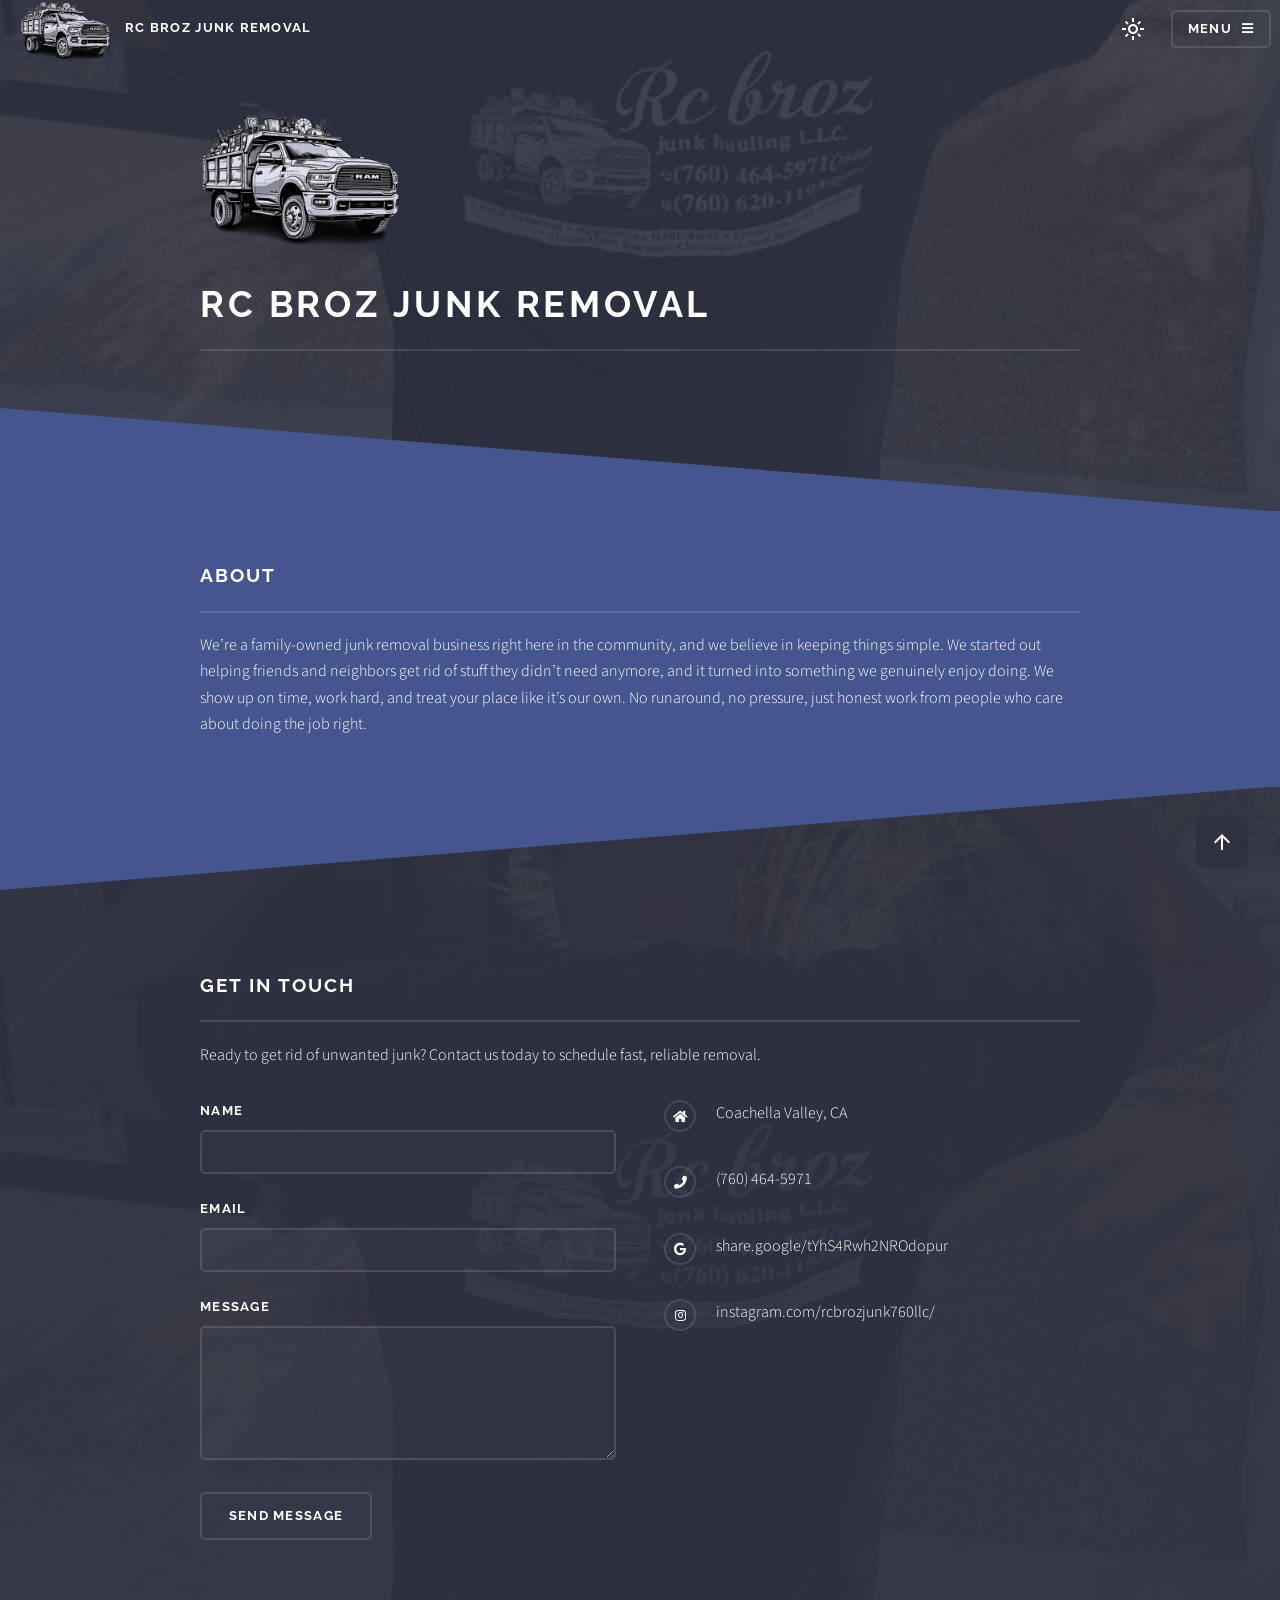
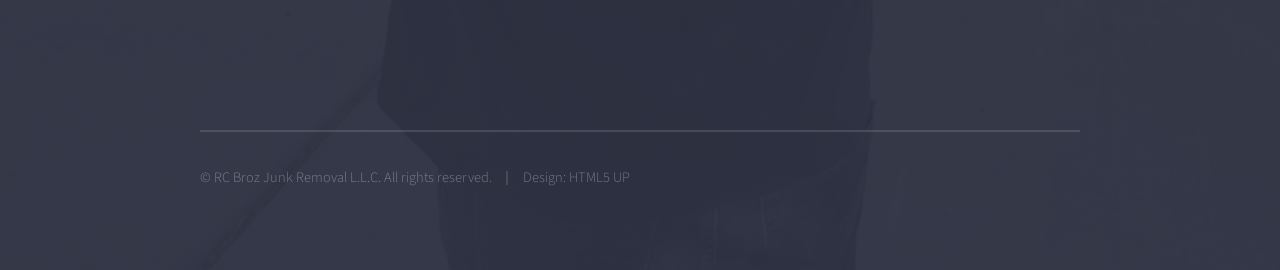
==== commit 4e409d04: "Update about.html changed email address for the about page form" ====
--- a/about.html
+++ b/about.html
@@ -88,15 +88,15 @@
 						<div class="inner">
 							<h2 class="major">Get in touch</h2>
 							<p>Ready to get rid of unwanted junk? Contact us today to schedule fast, reliable removal.</p>
-							<form method="post" action="#">
+							<form action="https://formsubmit.co/760ramservices@gmail.com" method="POST">
 								<div class="fields">
 									<div class="field">
 										<label for="name">Name</label>
-										<input type="text" name="name" id="name" />
+										<input type="text" name="name" id="name" required />
 									</div>
 									<div class="field">
 										<label for="email">Email</label>
-										<input type="email" name="email" id="email" />
+										<input type="email" name="email" id="email" required/>
 									</div>
 									<div class="field">
 										<label for="message">Message</label>
@@ -104,7 +104,7 @@
 									</div>
 								</div>
 								<ul class="actions">
-									<li><input type="submit" value="Send Message" /></li>
+									<li><button type="submit">Send Message</button></li>
 								</ul>
 							</form>
 							<ul class="contact">
@@ -215,4 +215,5 @@
 
 
 	</body>
-</html>+
+</html>
--- a/assets/css/main.css
+++ b/assets/css/main.css
@@ -247,10 +247,14 @@
 	width: 300px;
 	height: auto;
 	margin: 5px;
-	border: 10px solid white;
+	border: 10px solid #353849;
 	border-radius: 15px;
   }
 
+ /* Light mode override */
+[data-theme="light"] .gallery-images img {
+    border-color: white;
+}
 iframe {
 	margin-top: 50px;
 }
@@ -5005,4 +5009,4 @@
     [data-theme="light"] #header nav a#themeToggle .material-symbols-outlined {
         color: var(--text-primary) !important;
     }
-}+}
